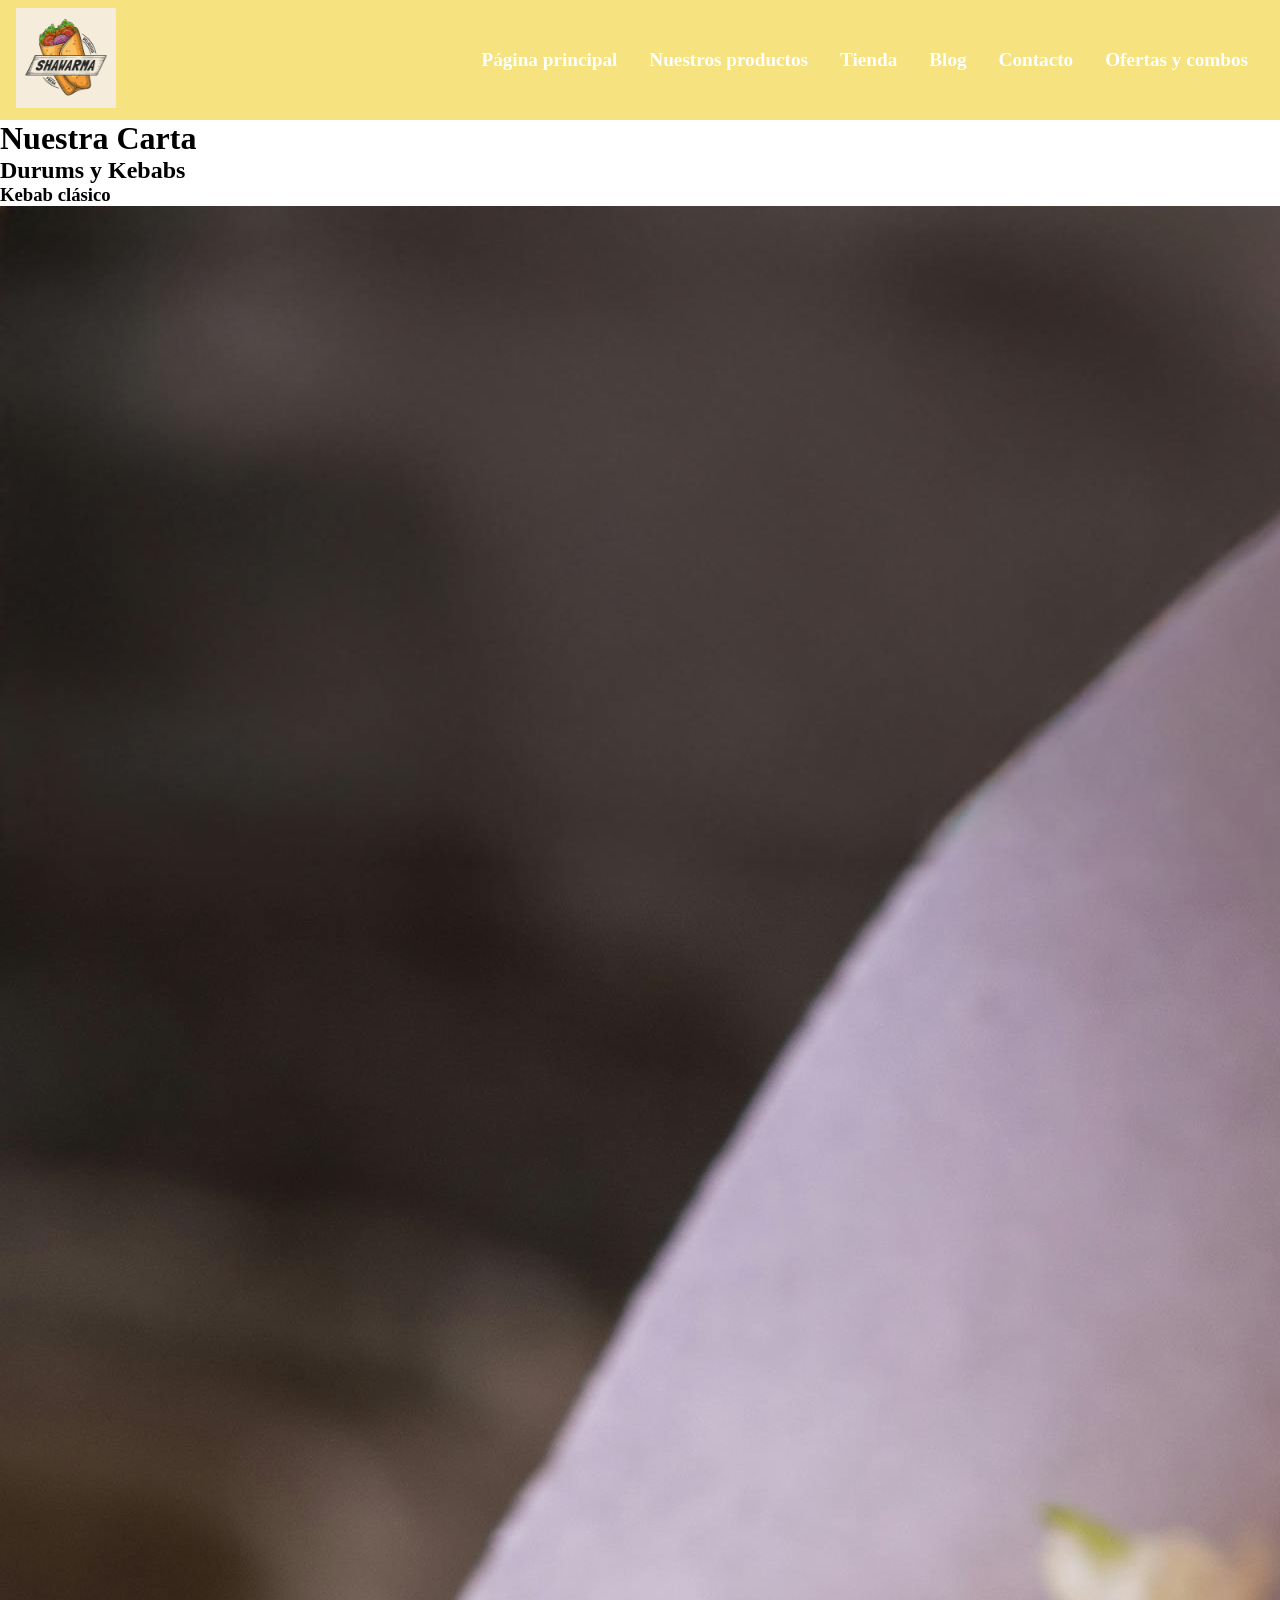
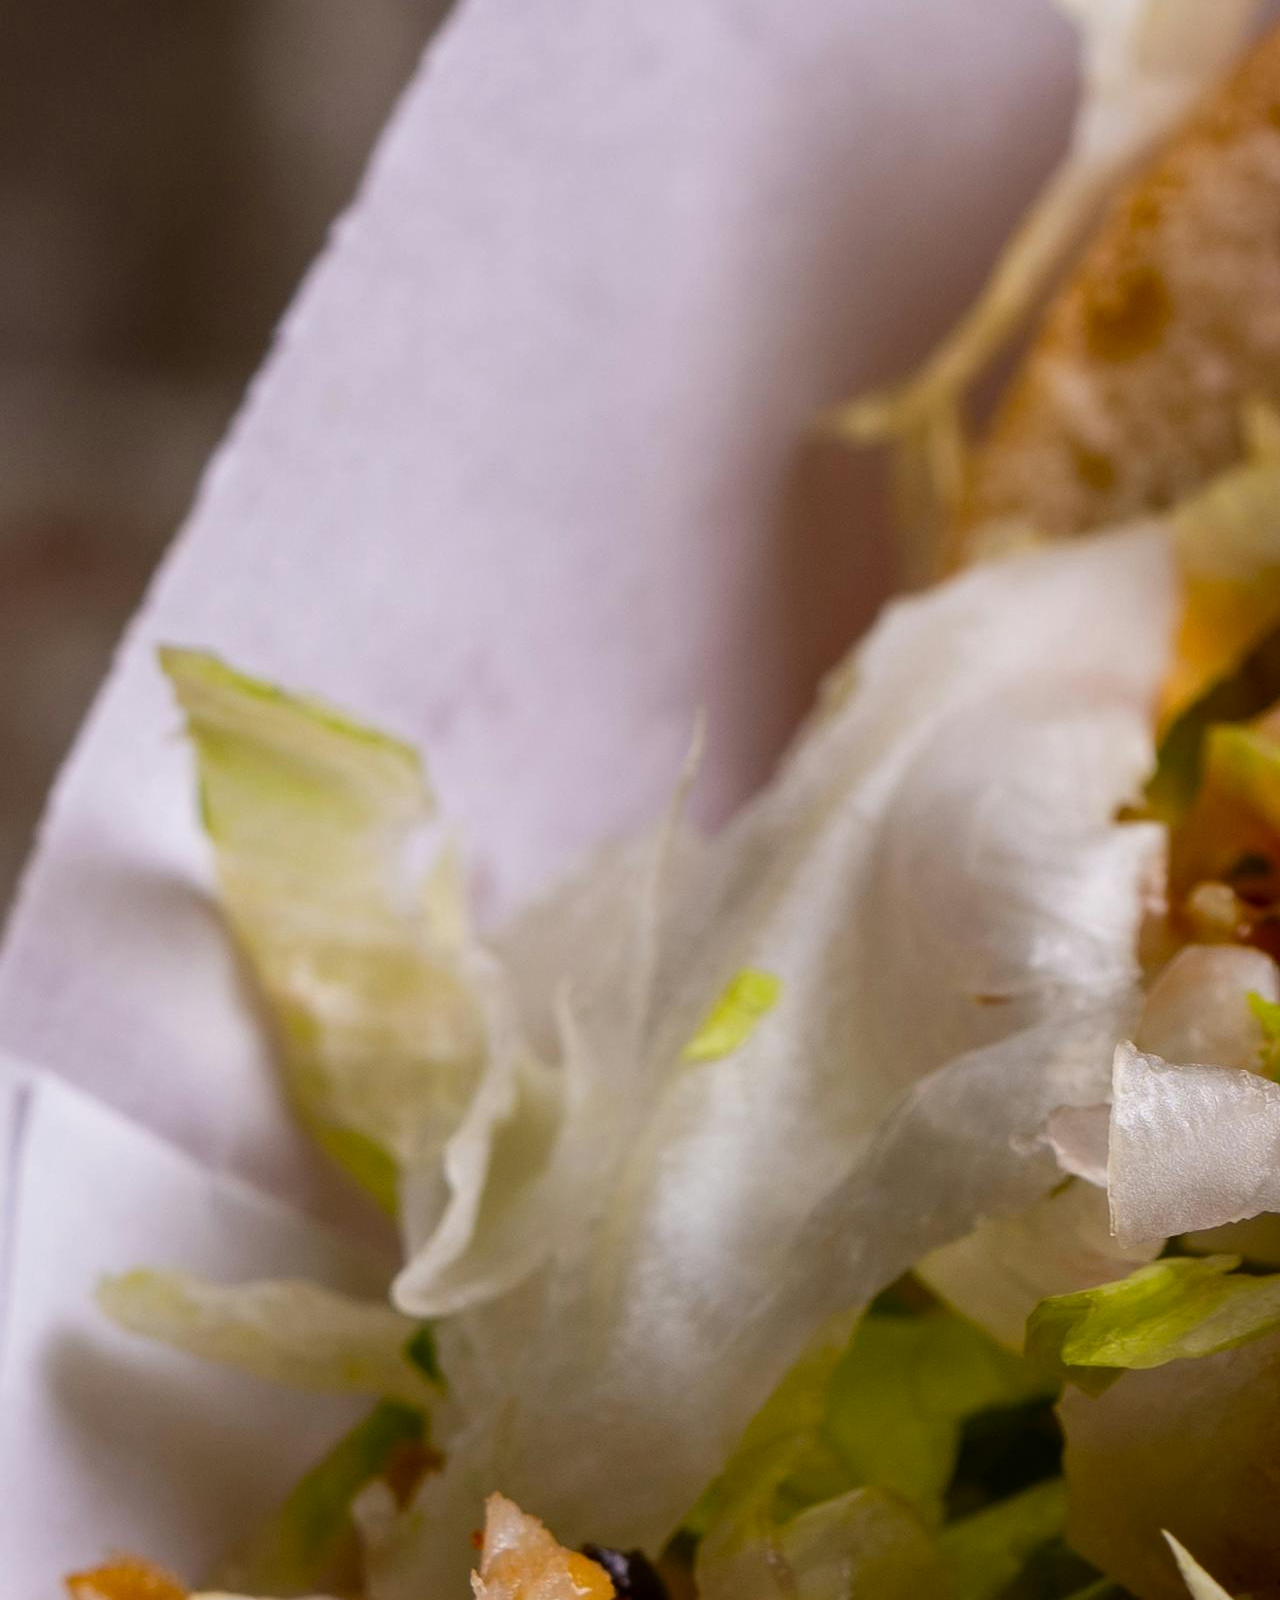
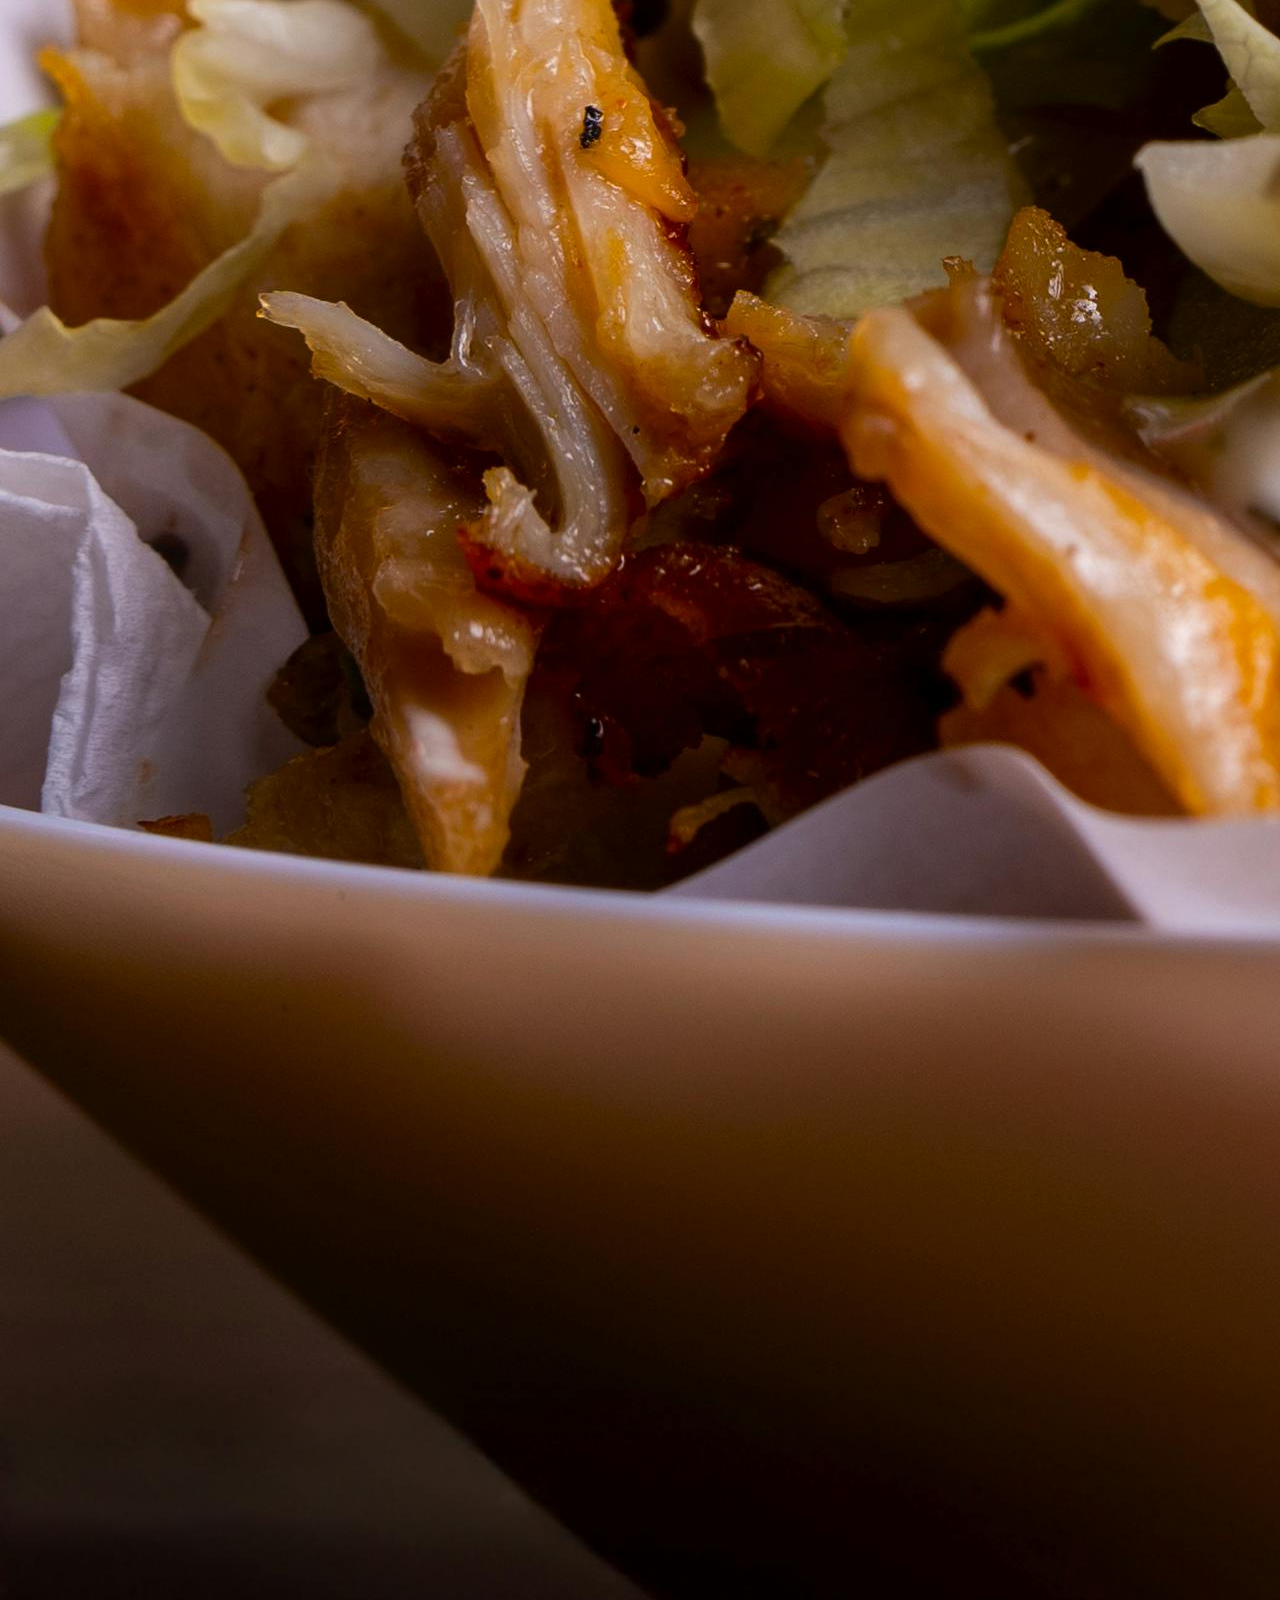
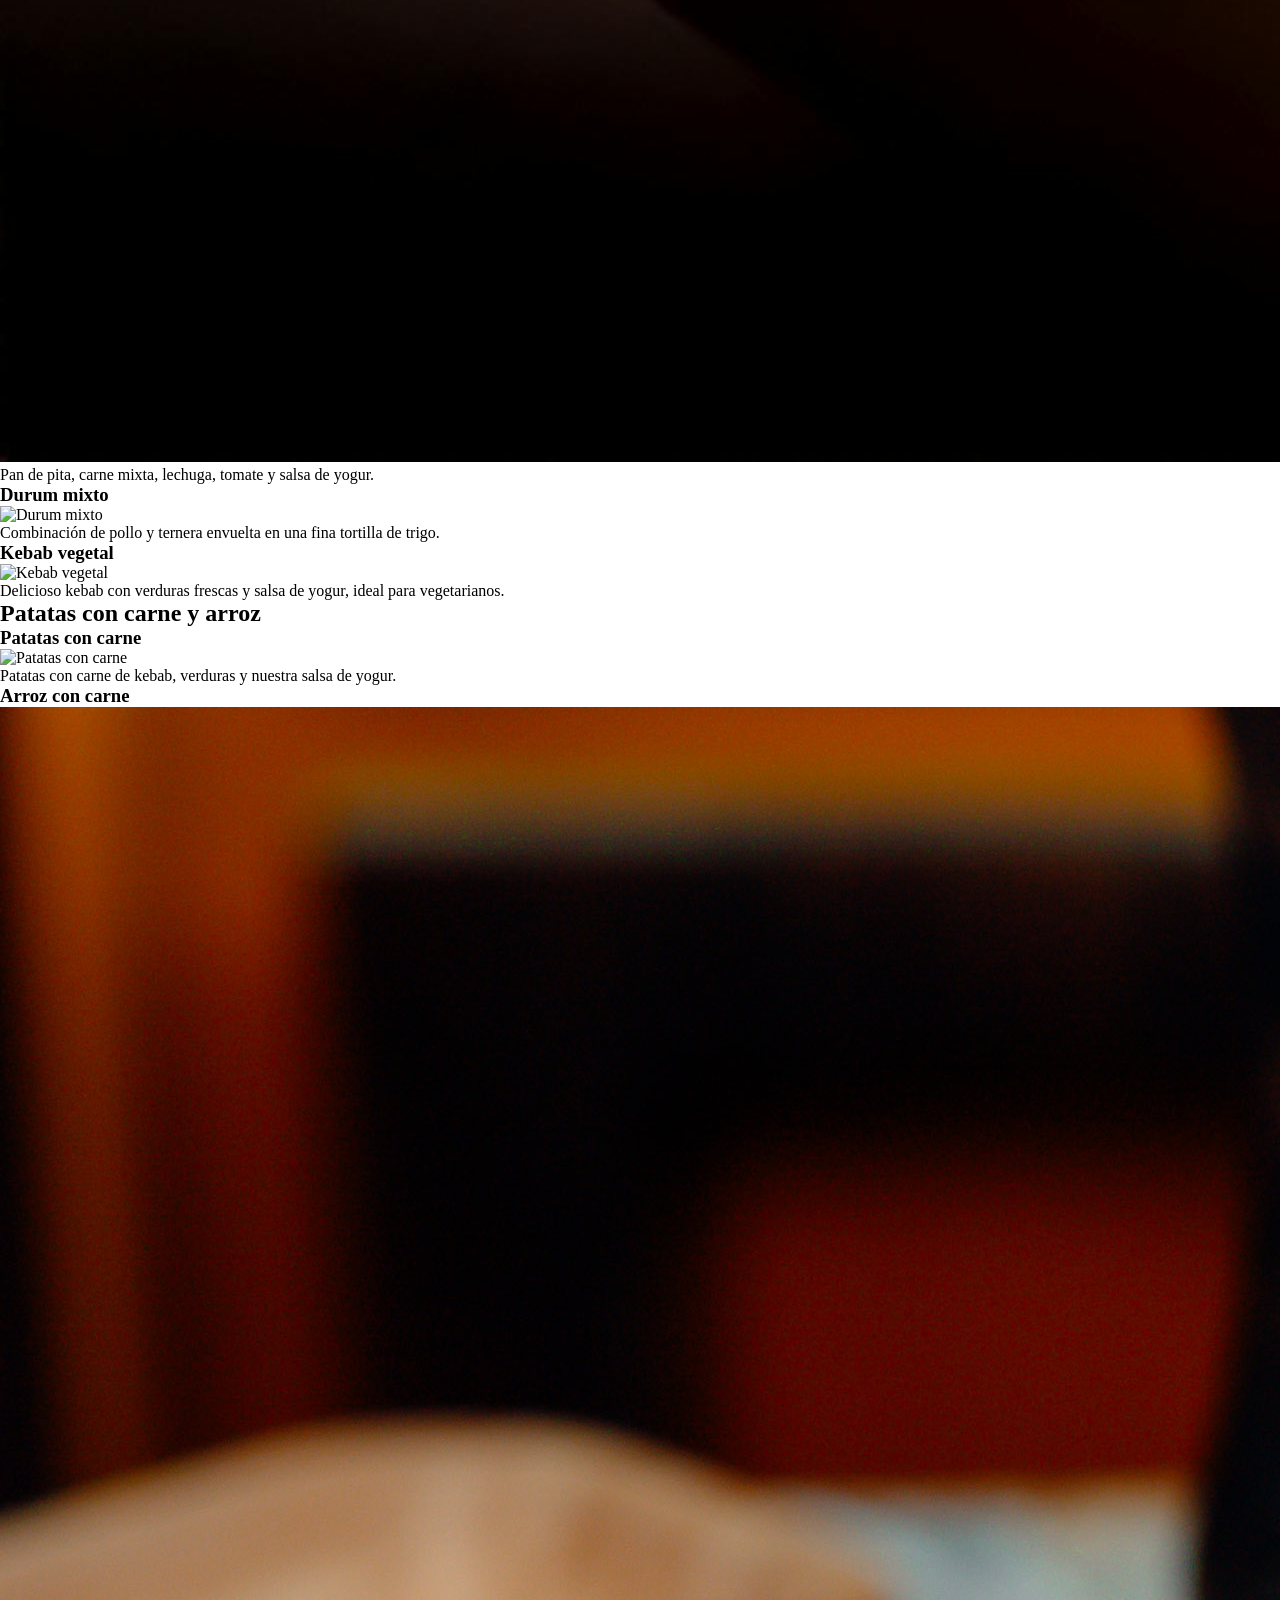
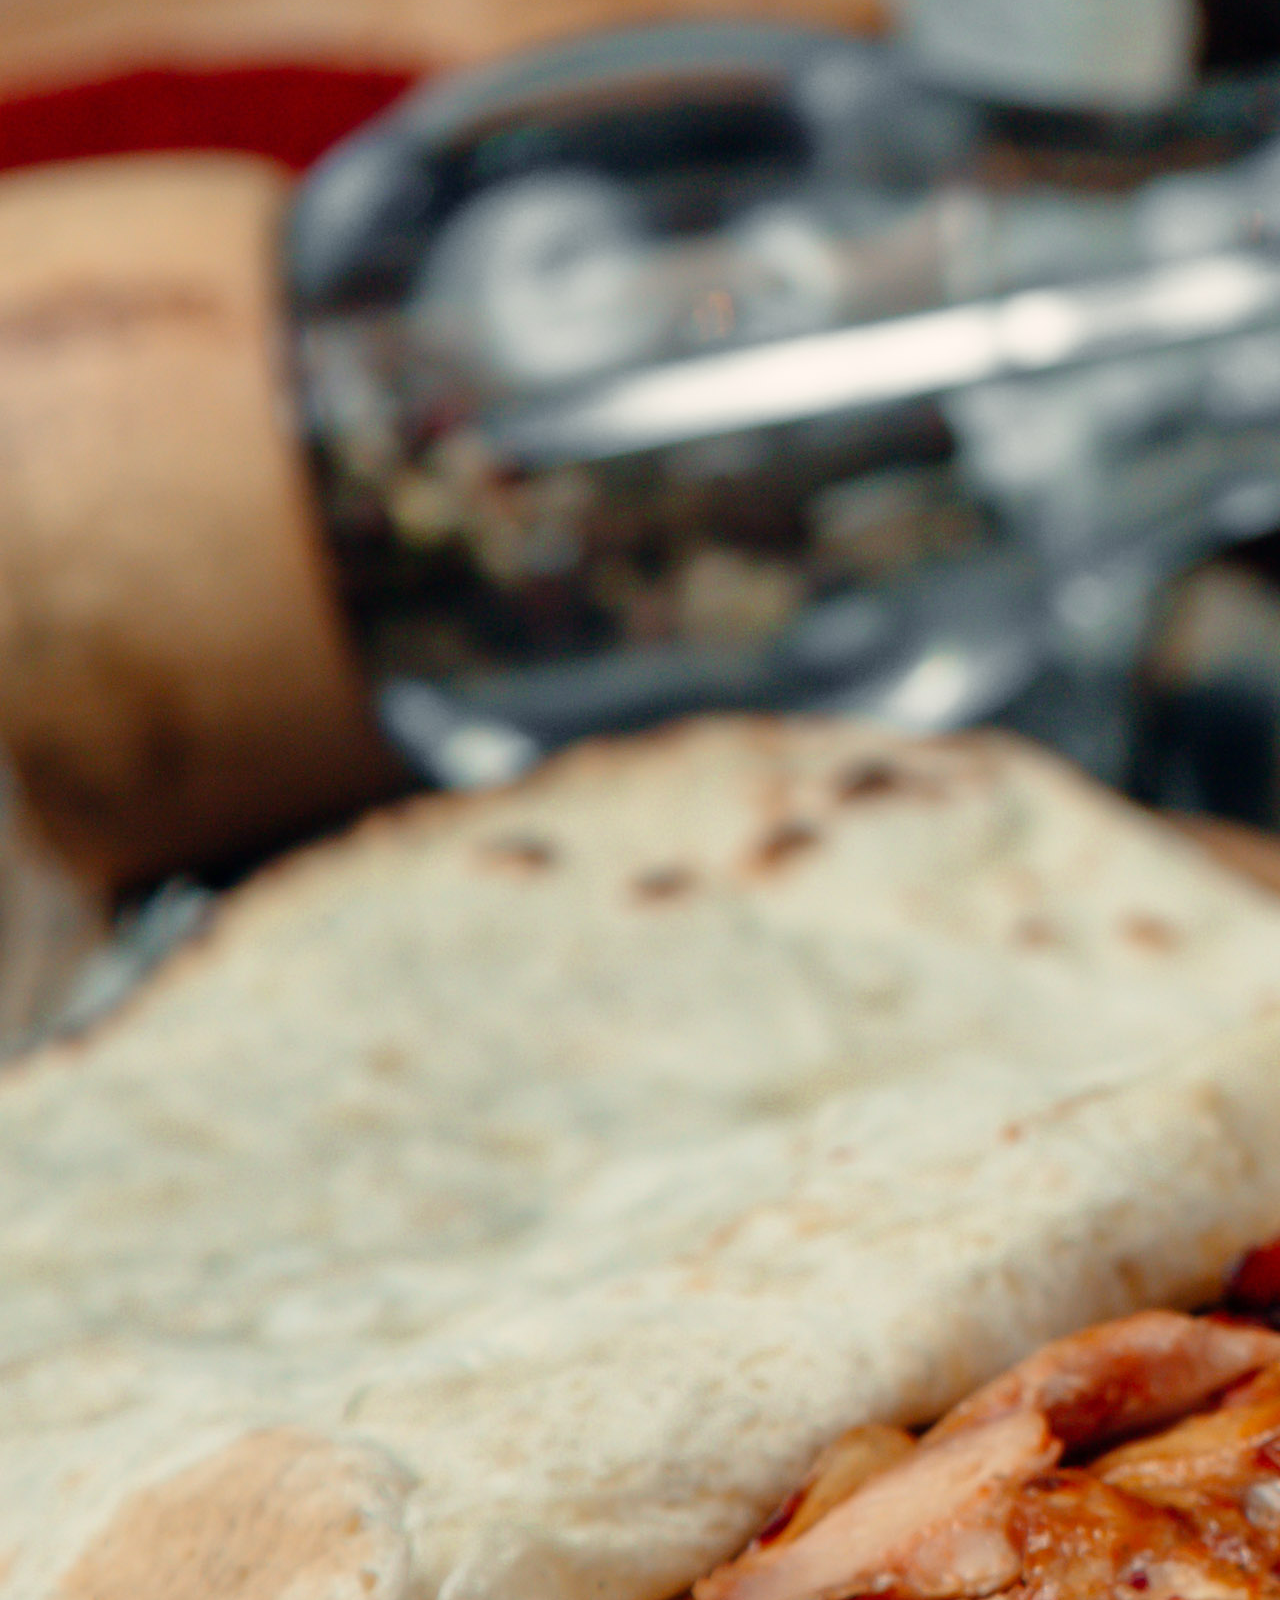
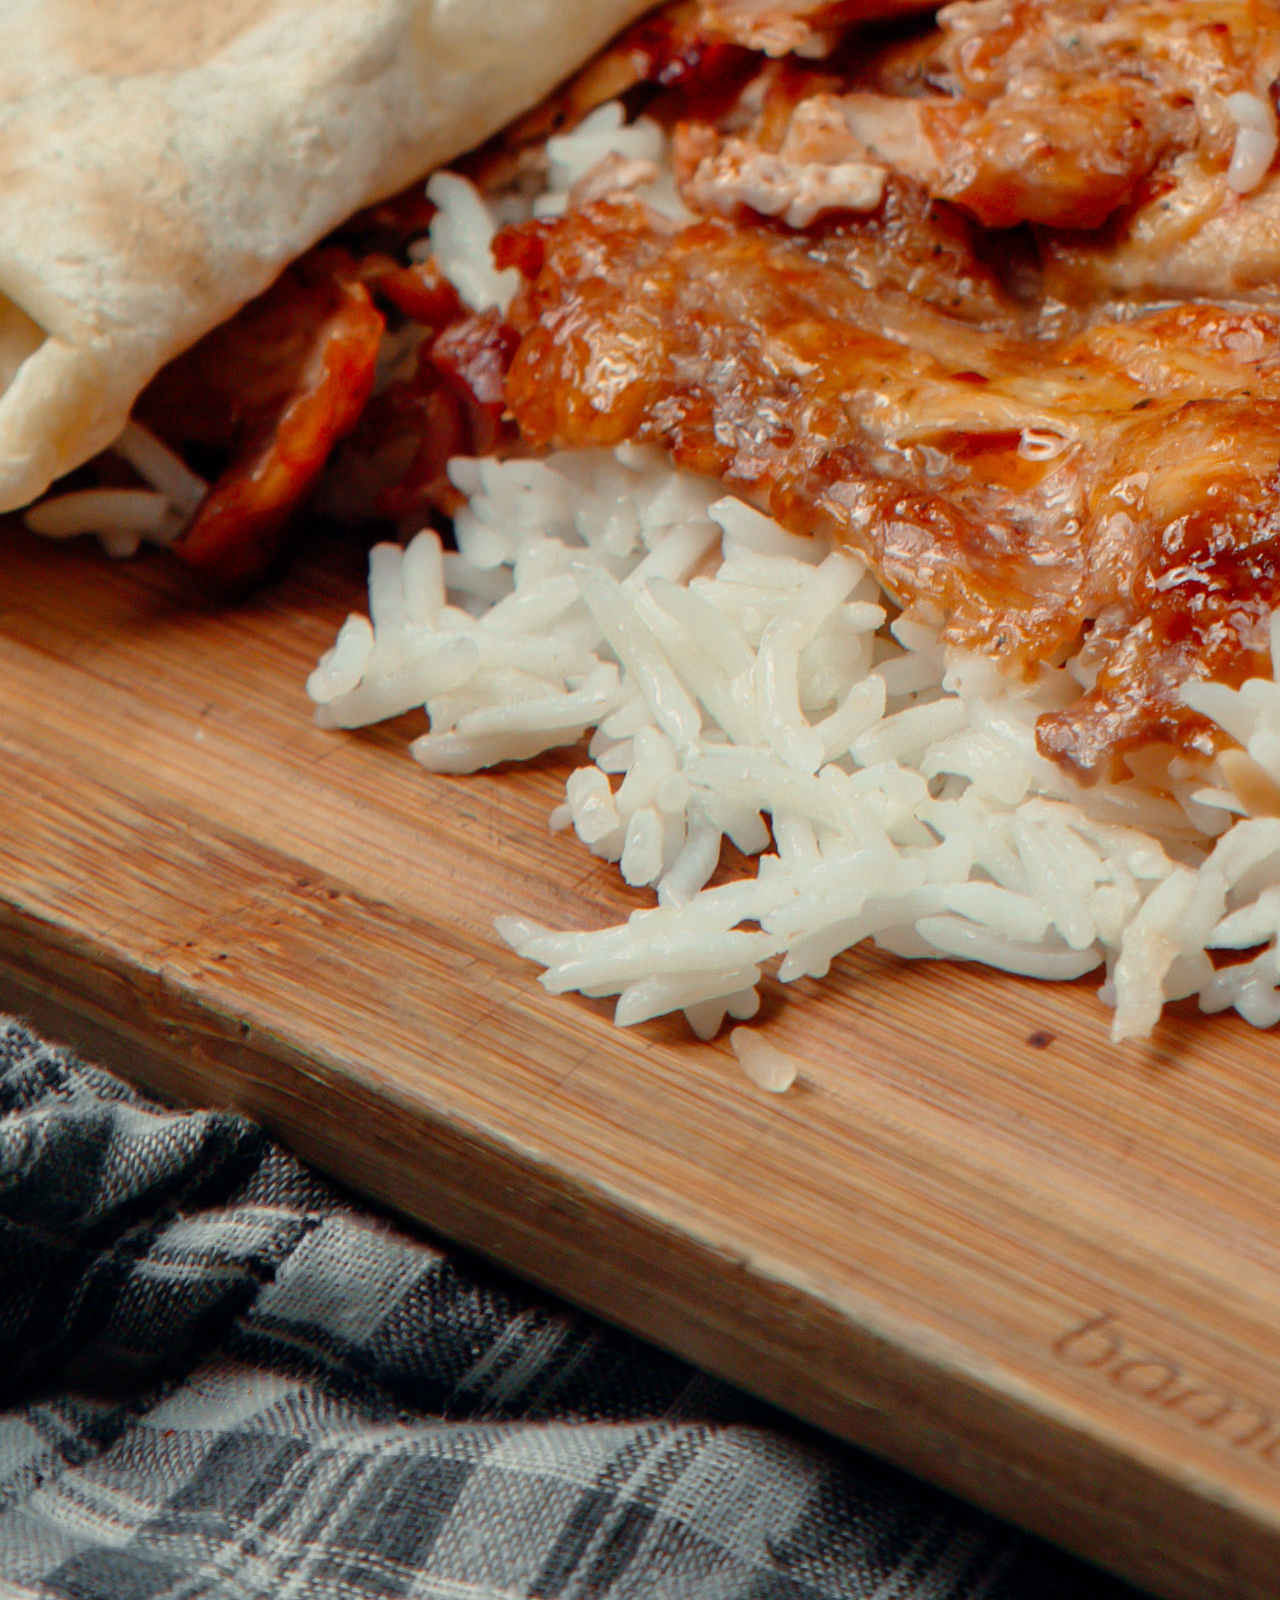
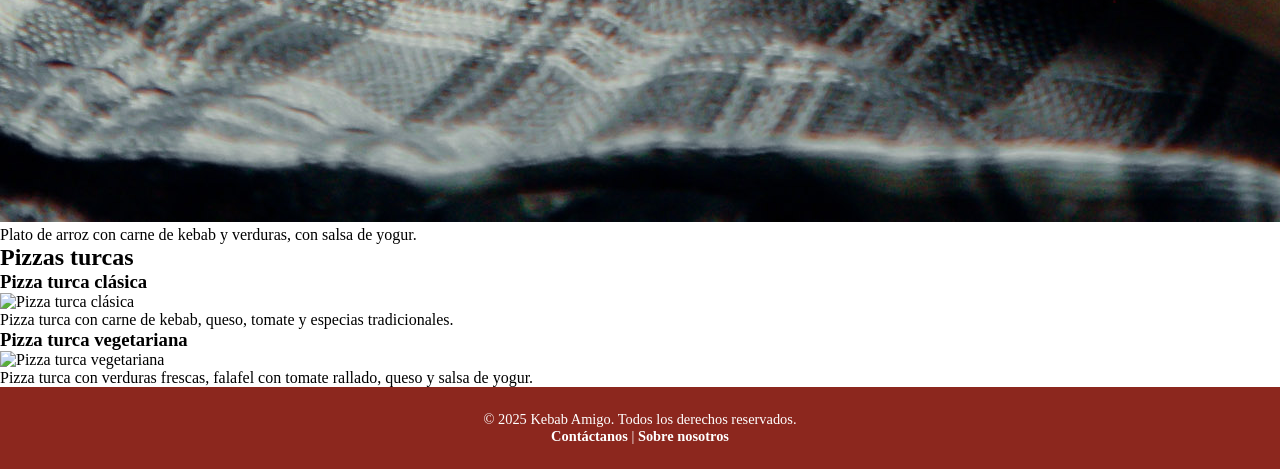
==== carta-menu.html @ 1a7f5af0 "Cambios en 'tienda' y en 'carta-menu'h1 unico en cada página y tienda en minúsculas" ====
<!DOCTYPE html>
<html lang="es">
<head>
    <meta charset="UTF-8">
    <meta name="viewport" content="width=device-width, initial-scale=1.0">
    <title>Carta - Kebab Amigo</title>
    <link rel="stylesheet" href="assets/css/style.css">
    <meta name="description" content="Explora la carta de Kebab Amigo: kebabs, durum, patatas con carne, arroz y pizzas turcas.">
</head>
<body>

    <header class="cabecera">
        <a class="cabecera__logo" href="index.html">
            <img src="assets/img/kebab-logo-prueba.jpg" alt="Logo del restaurante Kebab" width="100"> 
        </a>

        <nav class="navegador">
            <ul class="menu">
                <li><a class="menu__opcion" href="index.html">Página principal</a></li>
                <li><a class="menu__opcion" href="carta-menu.html">Nuestros productos</a></li>
                <li><a class="menu__opcion" href="tienda.html">Tienda</a></li>
                <li><a class="menu__opcion" href="noticias.html">Blog</a></li>
                <li><a class="menu__opcion" href="formulario.html">Contacto</a></li>
                <li><a class="menu__opcion" href="ofertas.html">Ofertas y combos</a></li>
            </ul>
        </nav>
    </header>

    <main>
        <h1>Nuestra Carta</h1>

        <section>
            <h2>Durums y Kebabs</h2>
            <article>
                <h3>Kebab clásico</h3>
                <img src="assets/img/pita-pollo.jpg" alt="Kebab clásico">
                <p>Pan de pita, carne mixta, lechuga, tomate y salsa de yogur.</p>
            </article>

            <article>
                <h3>Durum mixto</h3>
                <img src="assets/img/durum-pollo.jpg" alt="Durum mixto">
                <p>Combinación de pollo y ternera envuelta en una fina tortilla de trigo.</p>
            </article>

            <article>
                <h3>Kebab vegetal</h3>
                <img src="assets/img/kebab-vege.jpg" alt="Kebab vegetal">
                <p>Delicioso kebab con verduras frescas y salsa de yogur, ideal para vegetarianos.</p>
            </article>
        </section>

        <section>
            <h2>Patatas con carne y arroz</h2>
            <article>
                <h3>Patatas con carne</h3>
                <img src="assets/img/kebab-patatas.jpg" alt="Patatas con carne">
                <p>Patatas con carne de kebab, verduras y nuestra salsa de yogur.</p>
            </article>

            <article>
                <h3>Arroz con carne</h3>
                <img src="assets/img/arroz-carne.jpg" alt="Arroz con carne">
                <p>Plato de arroz con carne de kebab y verduras, con salsa de yogur.</p>
            </article>
        </section>

        <section>
            <h2>Pizzas turcas</h2>
            <article>
                <h3>Pizza turca clásica</h3>
                <img src="assets/img/pizza-kebab.jpg" alt="Pizza turca clásica">
                <p>Pizza turca con carne de kebab, queso, tomate y especias tradicionales.</p>
            </article>
            
            <article>
                <h3>Pizza turca vegetariana</h3>
                <img src="assets/img/pizza-vege.jpg" alt="Pizza turca vegetariana">
                <p>Pizza turca con verduras frescas, falafel con tomate rallado, queso y salsa de yogur.</p>
            </article>
        </section>
    </main>

    <footer class="pie">
        <p class="pie__texto">&copy; 2025 Kebab Amigo. Todos los derechos reservados.</p>
        <p class="pie__enlaces">
            <a class="pie__link" href="formulario.html">Contáctanos</a> |
            <a class="pie__link" href="noticias.html">Sobre nosotros</a>
        </p>
    </footer>

</body>
</html>
---- assets/css/style.css ----
/* =========================
    VARIABLES E IMPORTACIONES
   ========================= */


:root{
    --color-primario: #8C271E;
    --color-secundario: #F6E27F;
    --color-blanco: #FFFFFF;
    --color-oscuro: #222222;
}

/* =========================
            RESET
   ========================= */


*{
    padding: 0;
    margin: 0;
    box-sizing: border-box;
}

a{
    text-decoration: none;
}


/* =========================
            CABECERA
   ========================= */

.cabecera{
    padding: 0.5rem 1rem;
    display: flex;
    justify-content: space-between;
    align-items: center;
    background: var(--color-secundario);
}


.cabecera__logo img {
    width: 100px;
    height: auto;
}


.menu{
    display: flex;
    justify-content: space-between;
    align-items: center;
    list-style: none;
}


.menu__opcion {
    font-size: 1.2rem; 
    font-weight: bold;
    padding: 0.5rem 1rem;
    color: var(--color-blanco);
}


.menu__opcion:hover {
    color: var(--color-primario);
}


/* =========================
    PIE DE PÁGINA (FOOTER)
   ========================= */

.pie {
    text-align: center;
    padding: 1.5rem 1rem;
    font-size: 0.9rem;
    background-color: var(--color-primario);
    color: var(--color-blanco);
}

.pie__enlaces {
    margin: 0;
}

.pie__link {
    font-weight: bold;
    text-decoration: none;
    color: var(--color-blanco);
}

.pie__link:hover {
    color: var(--color-secundario);
}



/* =========================
    BLOQUE PRINCIPAL (MAIN)
   ========================= */

.inicio {
    background-color: var(--color-primario); 
    text-align: center;
    padding: 3rem 1rem;
    border-radius: 12px; 
    margin: 2rem auto;
    max-width: 900px; /
}

.inicio__titulo {
    font-size: 2.5rem;
    font-family: Georgia, serif;
    margin-bottom: 1rem;
    color: var(--color-blanco);
}

.inicio__descripcion {
    color: var(--color-blanco);
    line-height: 1.6;
    max-width: 700px;
    margin: 0.5rem auto;
    font-size: 1.1rem;
}


.destacados {
    padding: 2rem;
    background-color: var(--color-primario); 
    display: grid;
    grid-template-columns: repeat(3, 1fr);
    gap: 2rem;
    border-radius: 12px;
}


.destacados__titulo {
    grid-column: span 3;
    text-align: center;
    color: var(--color-blanco);  
    margin-bottom: 1rem;
}

.destacado {
    text-align: center;
    background-color: var(--color-blanco);  
    padding: 1rem;
    border-radius: 10px;
}

.destacado__imagen {
    width: 100%;
    height: 200px;
    object-fit: cover;
    border-radius: 8px;
    margin-bottom: 1rem;
}

.destacado__titulo {
    font-size: 1.4rem;
    margin-bottom: 0.5rem;
    color: var(--color-oscuro);
}

.destacado__descripcion {
    color: var(--color-oscuro);
    line-height: 1.4;
}
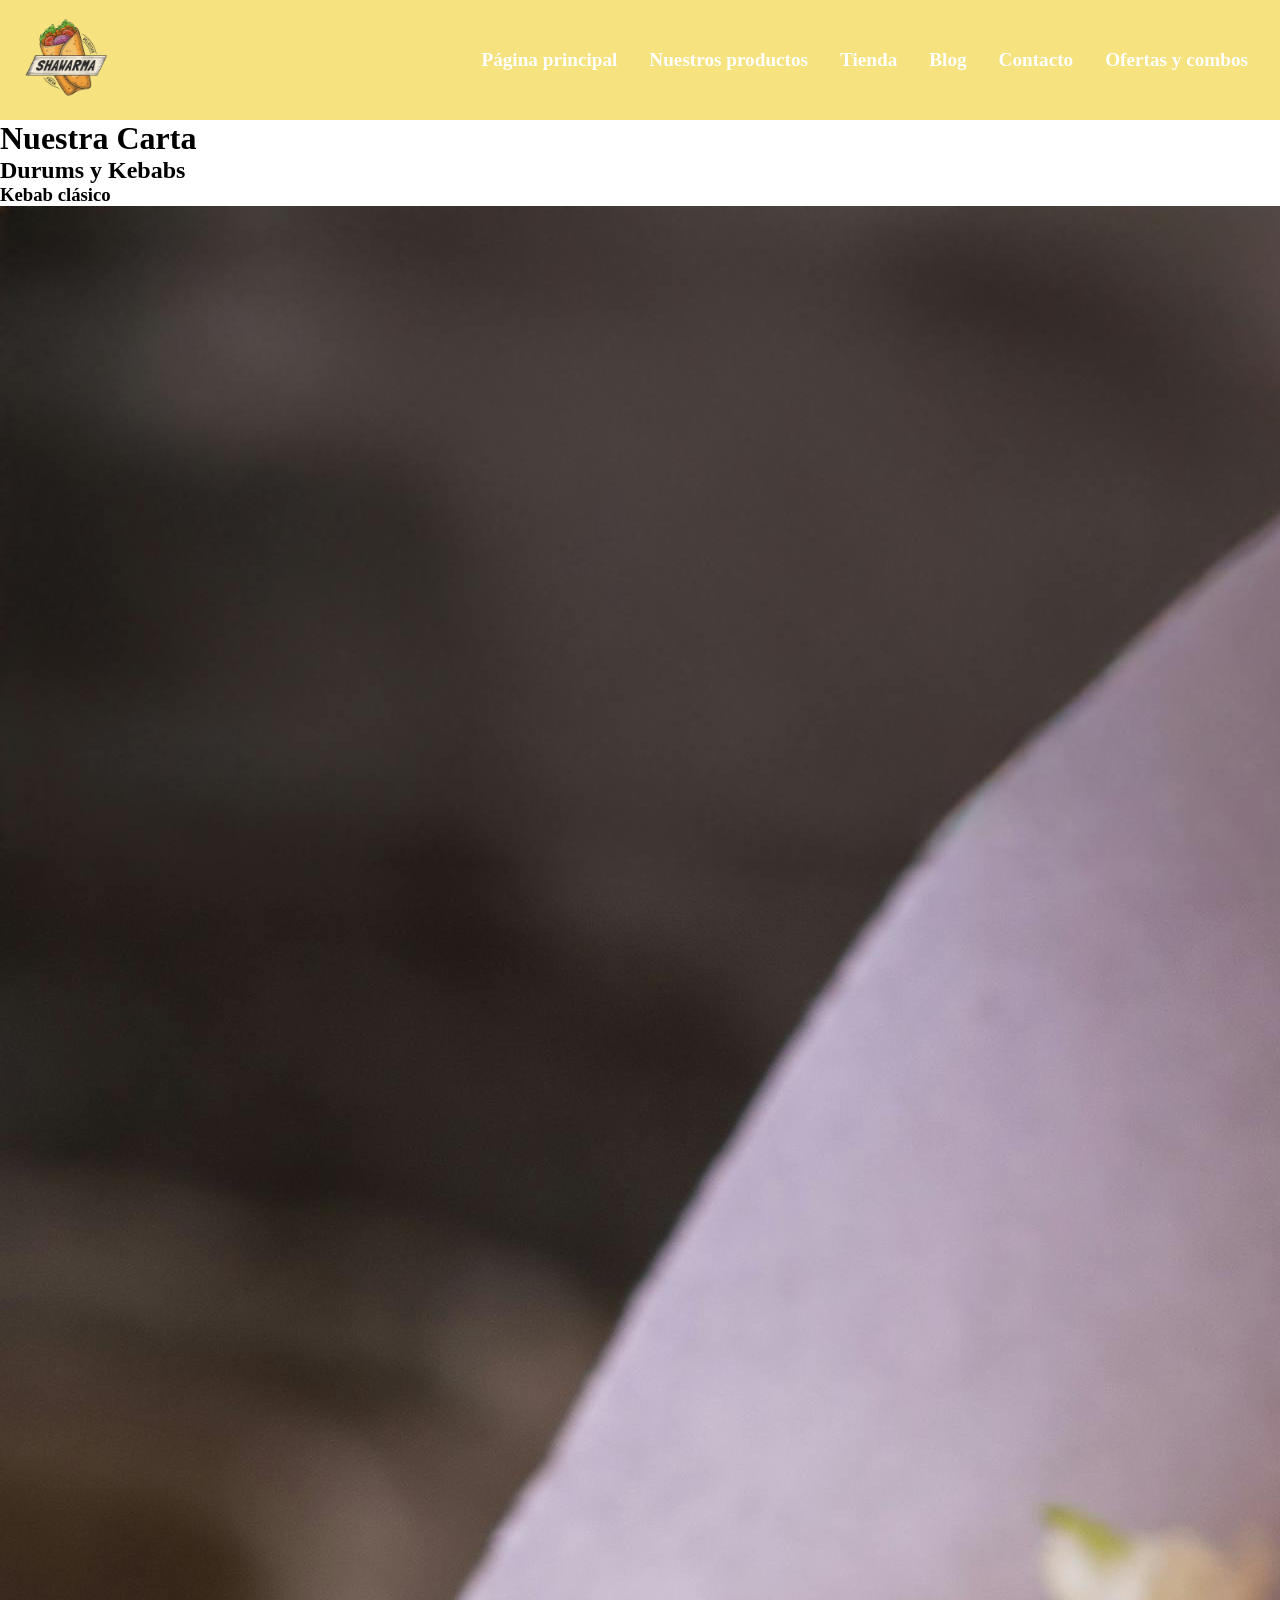
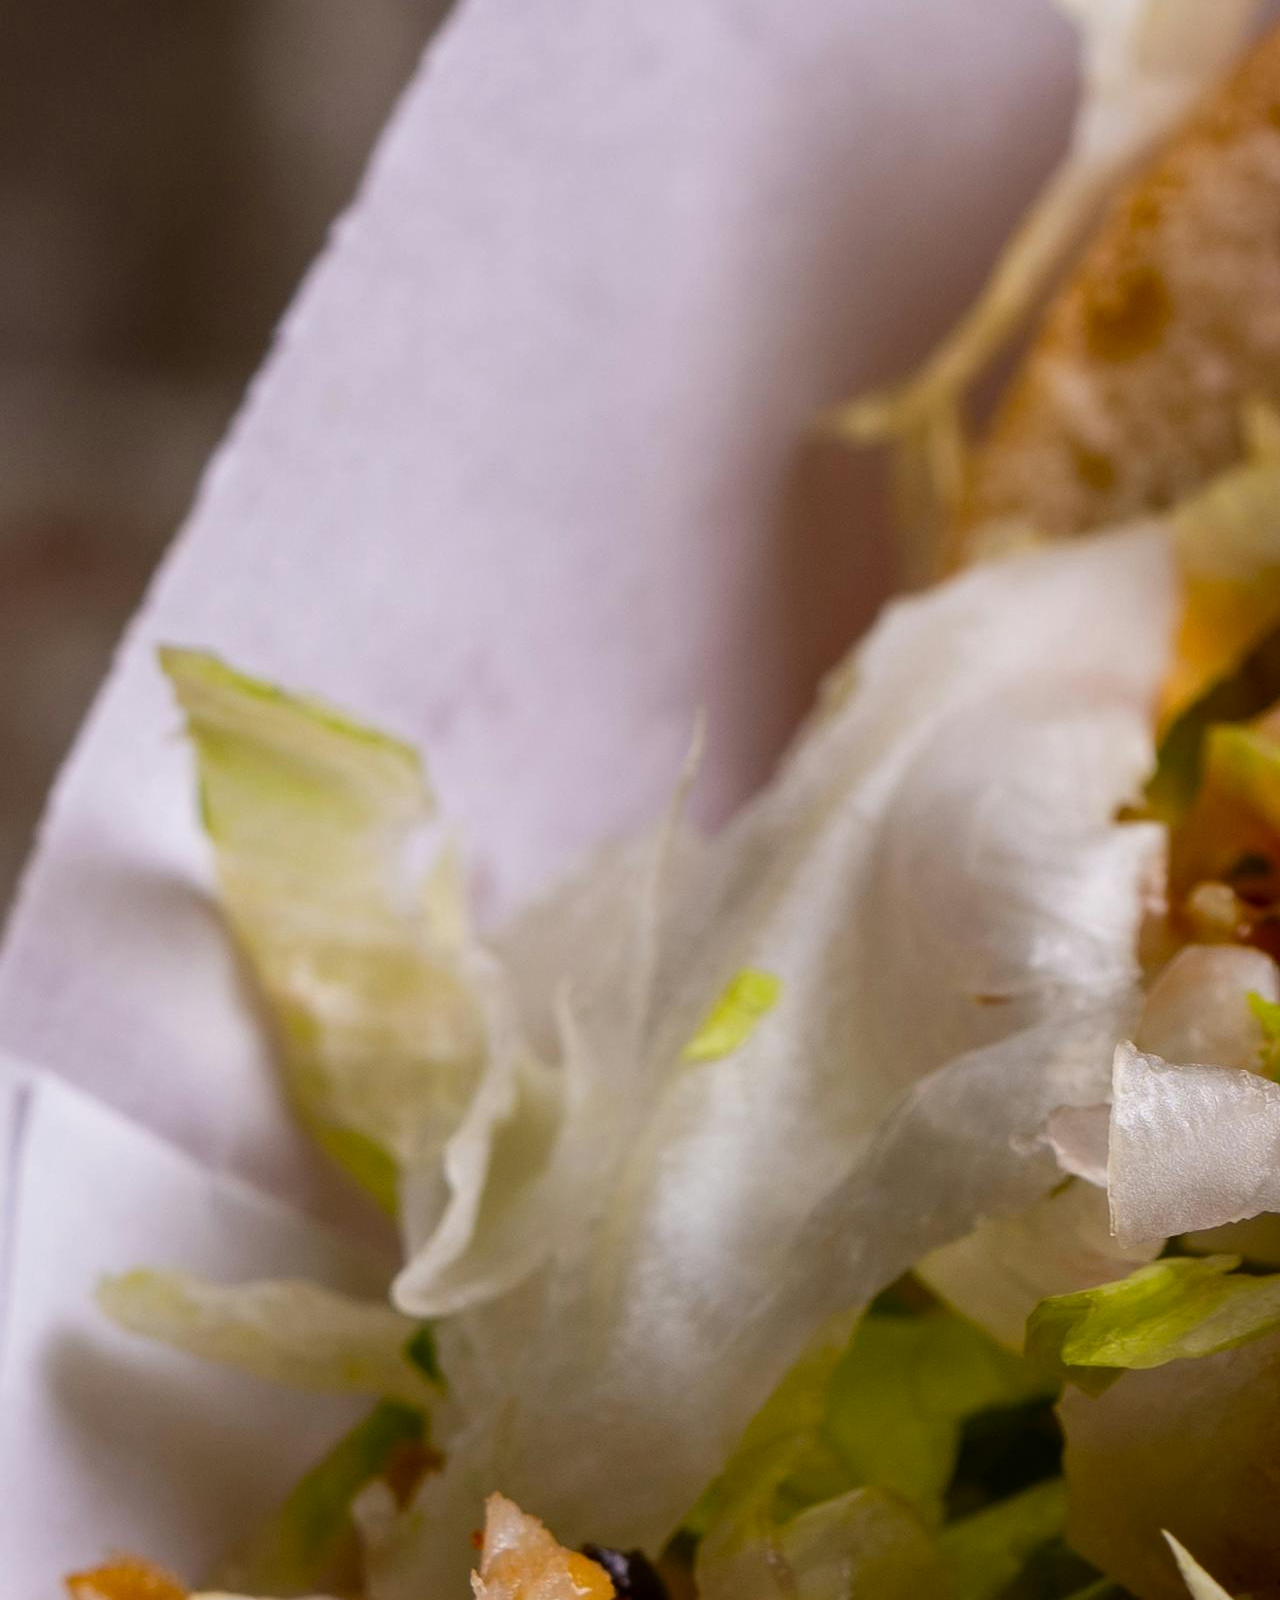
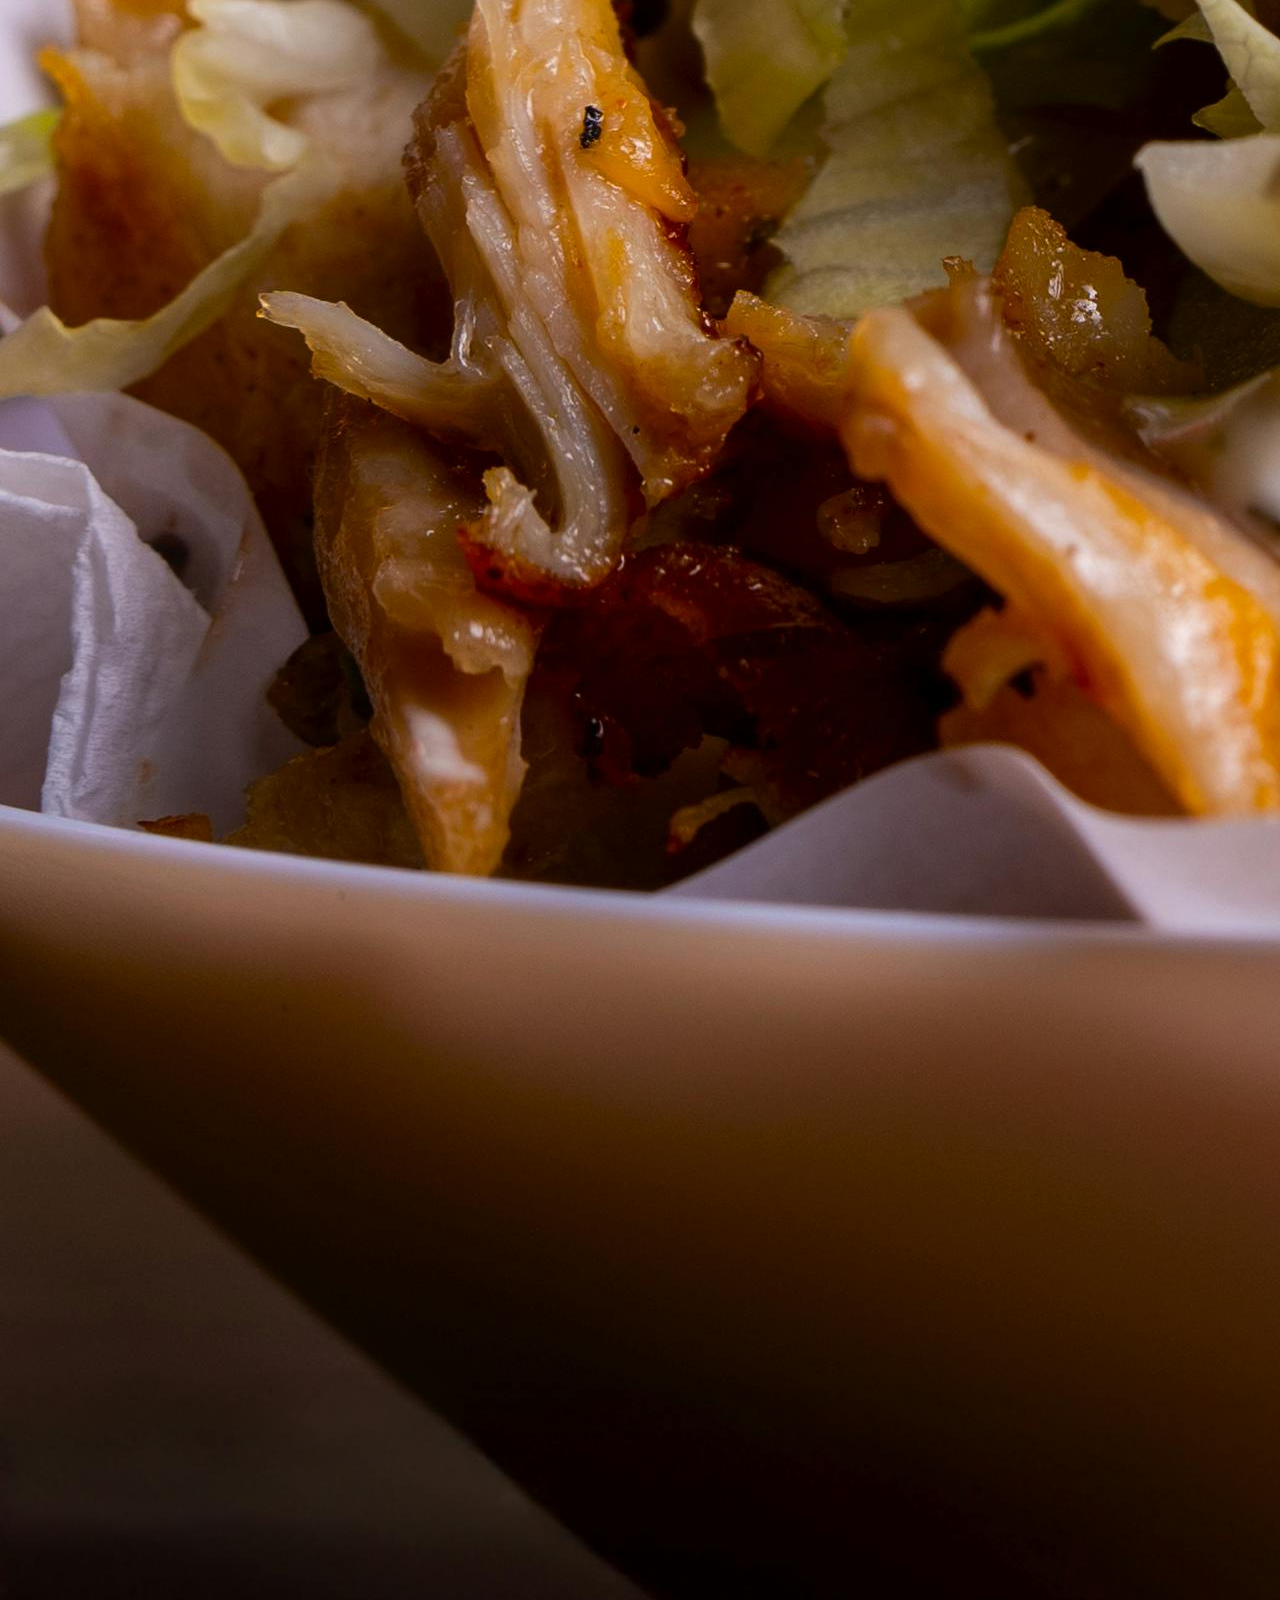
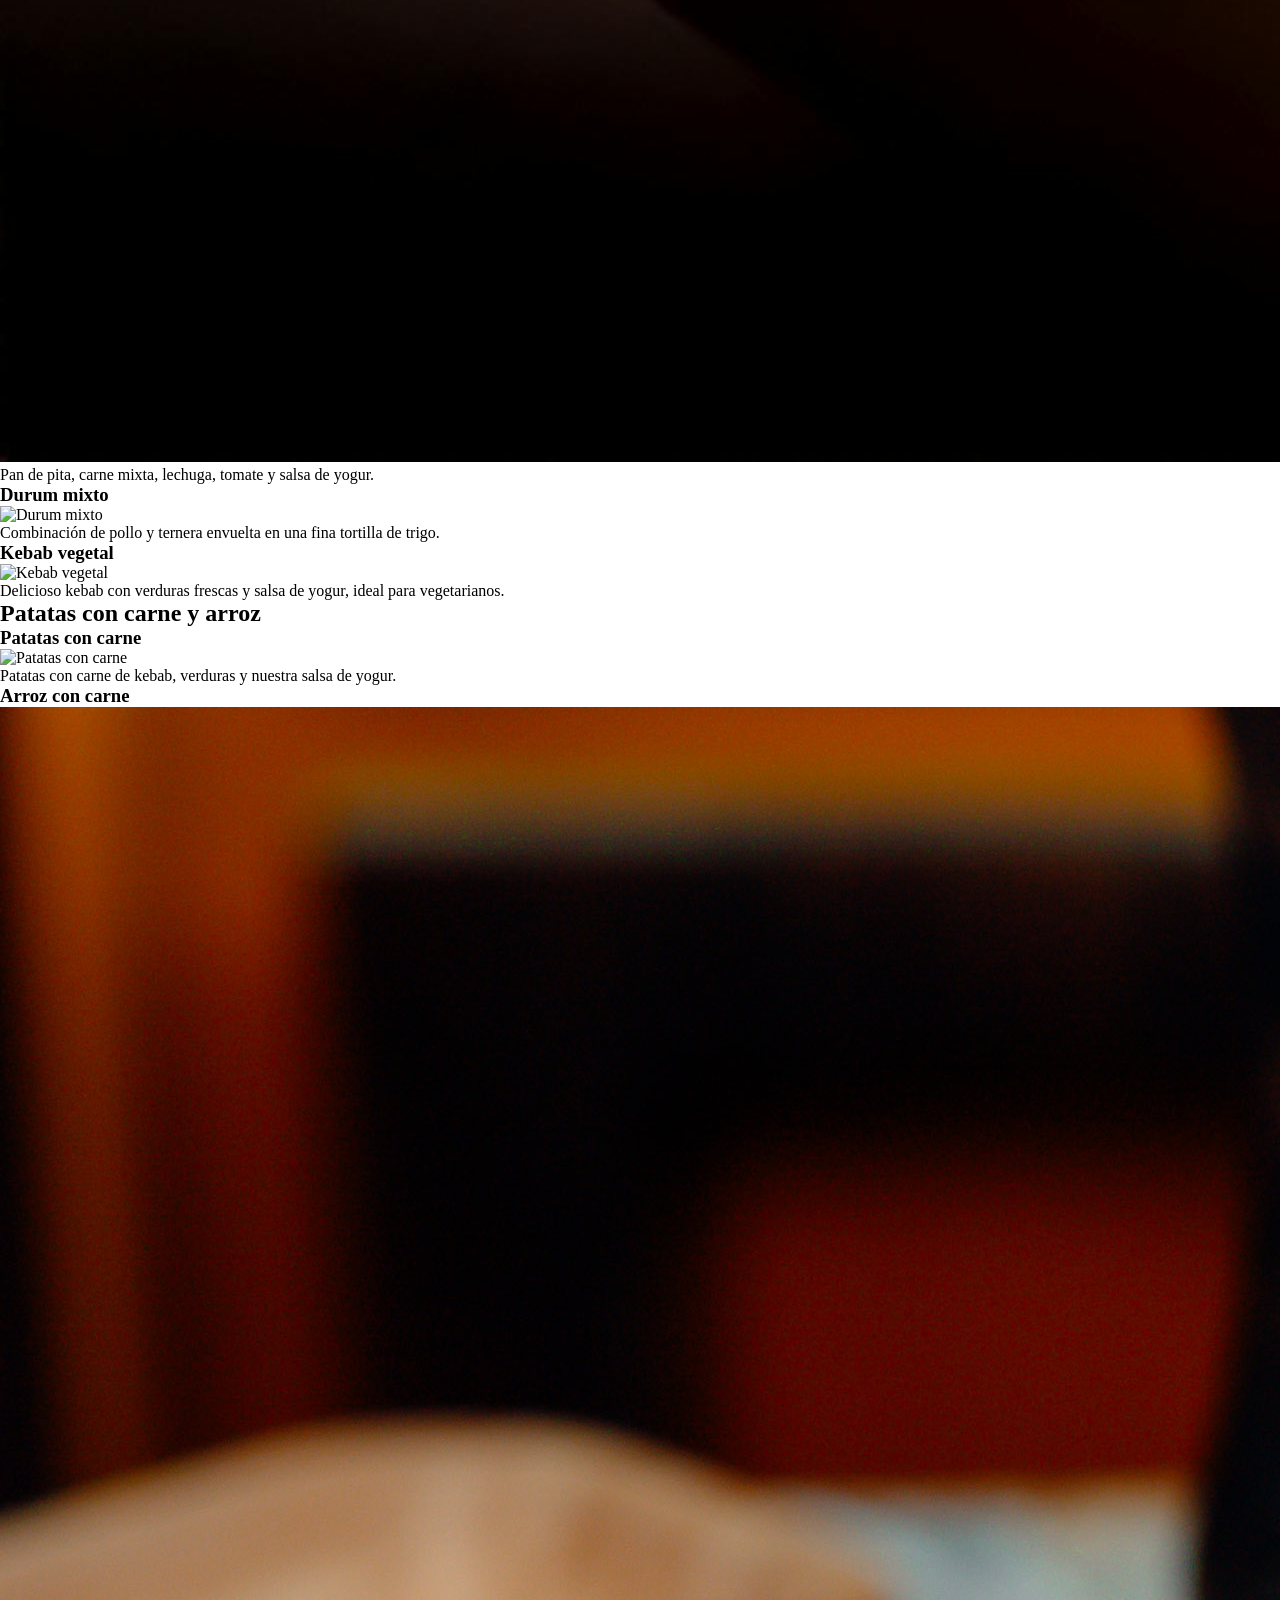
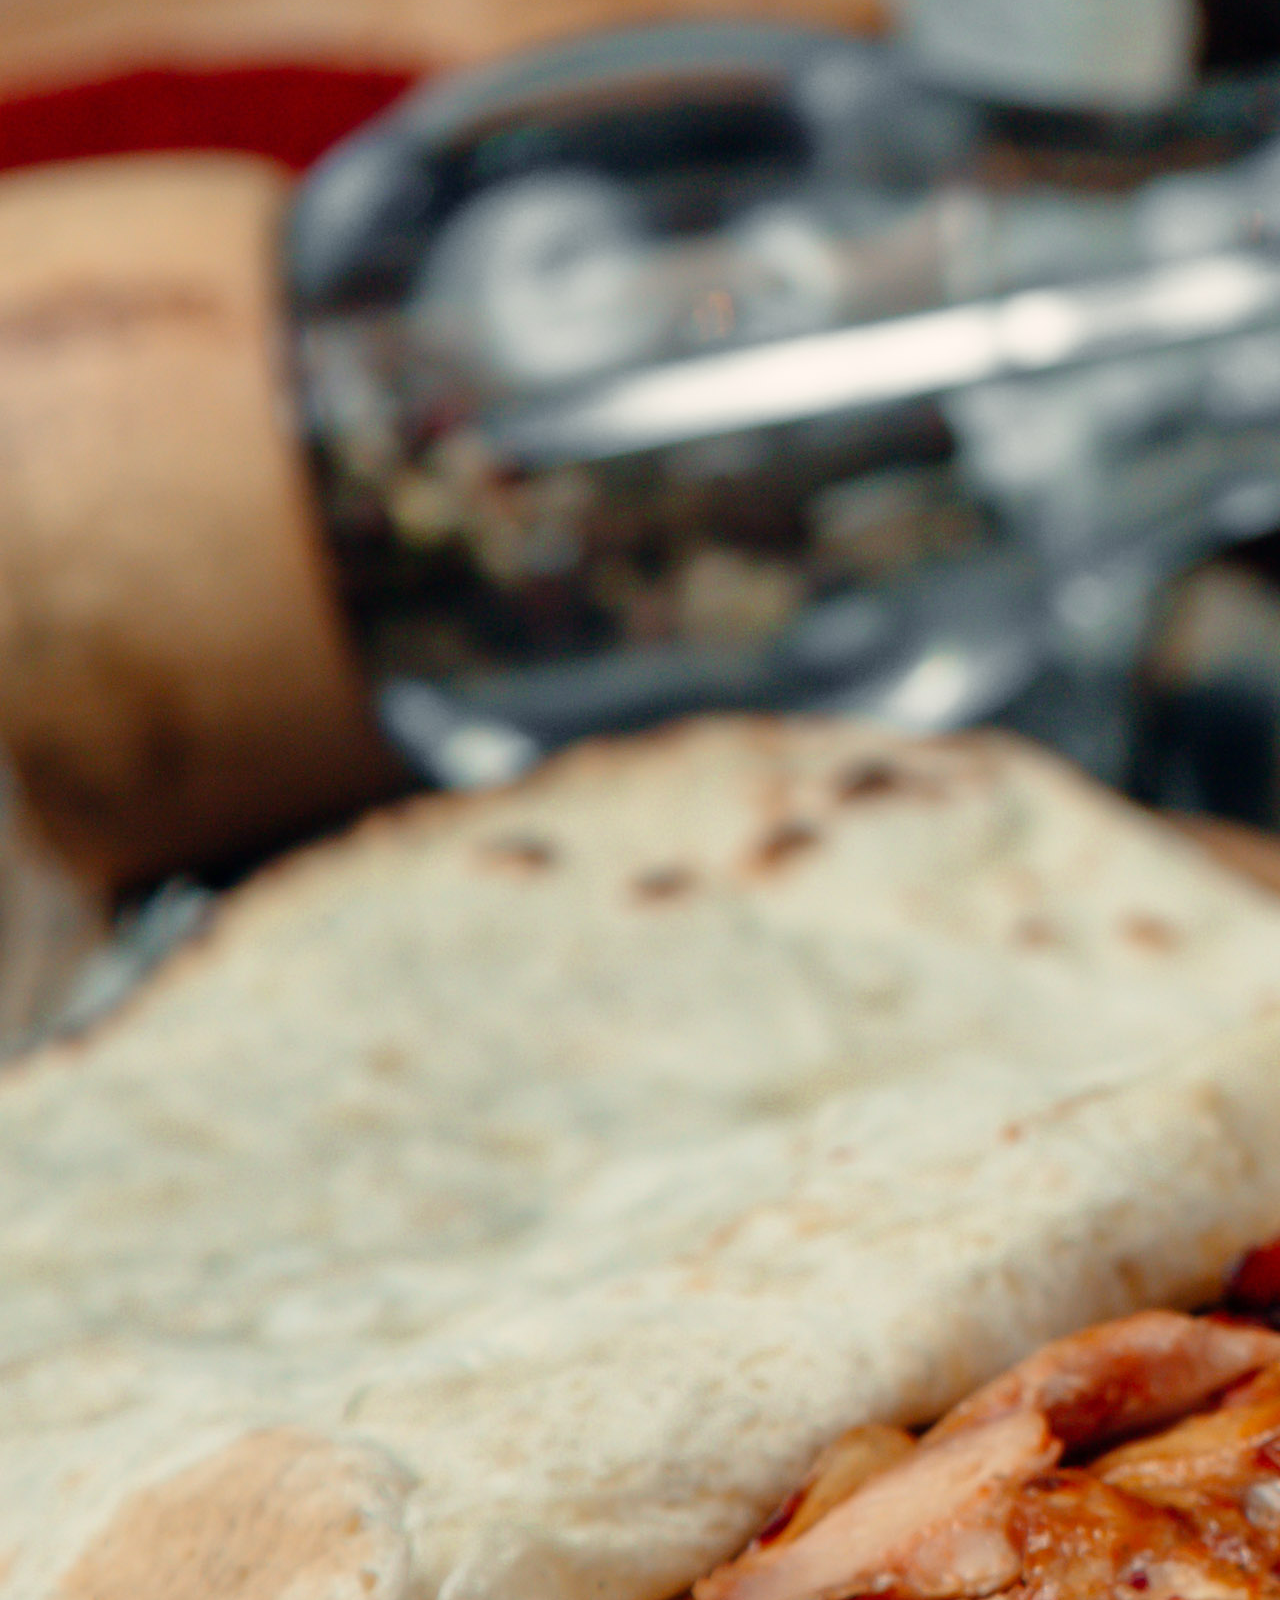
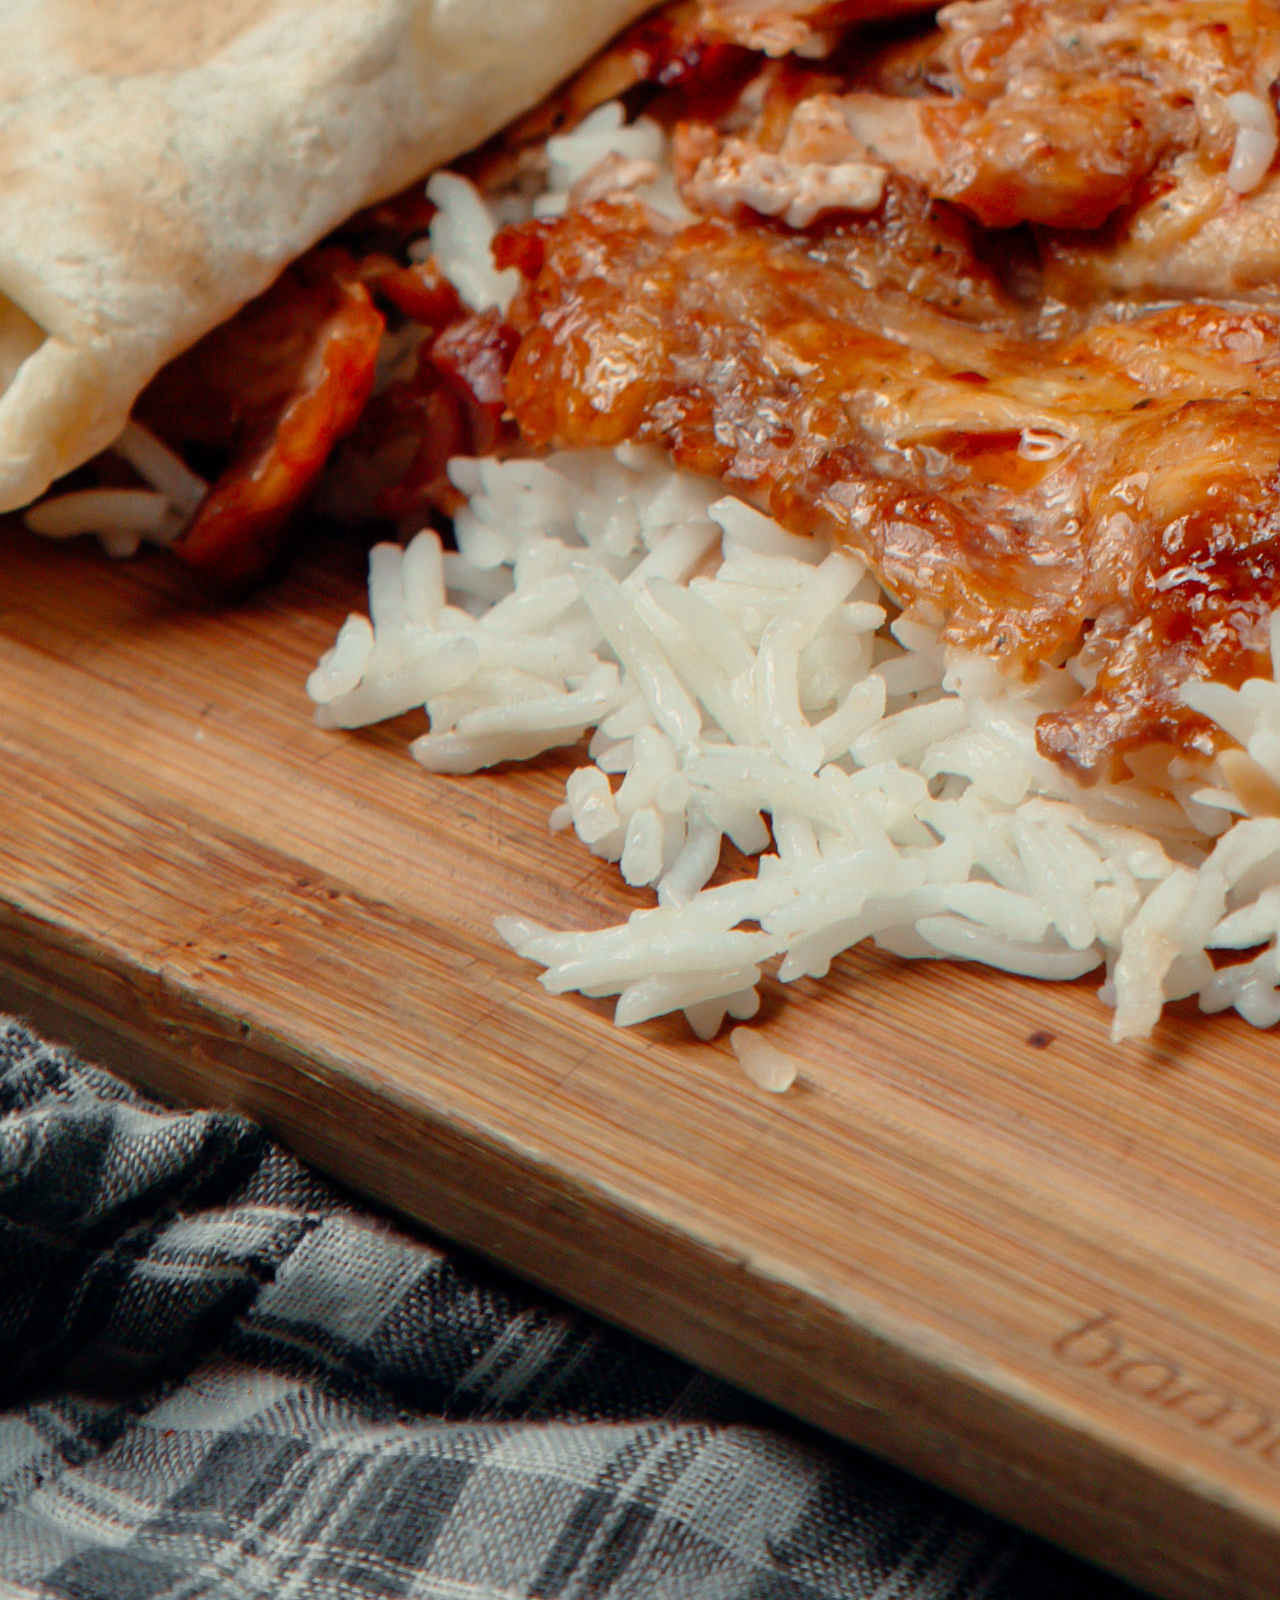
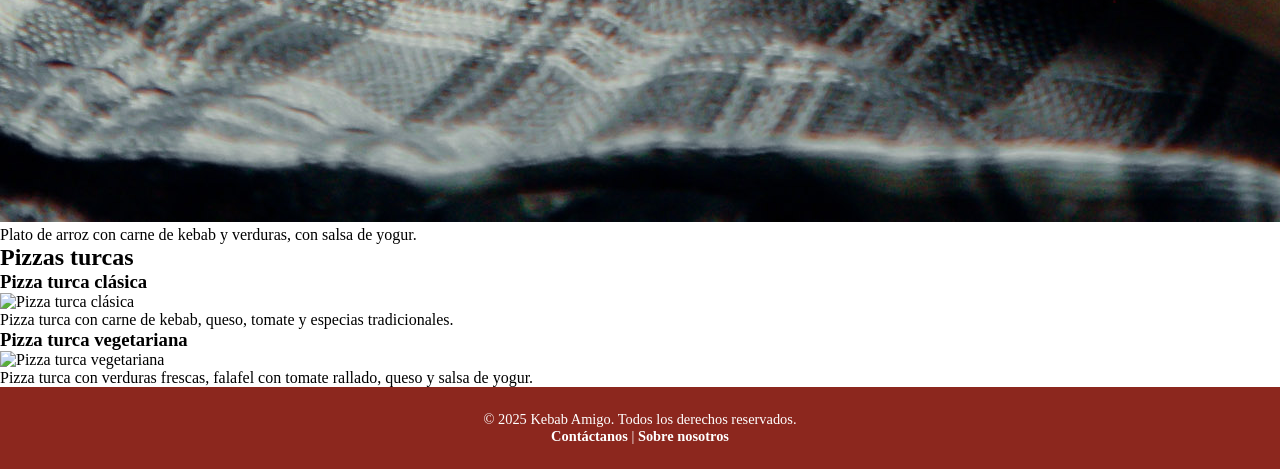
==== commit 2f1da796: "Fondo del logo cambiado" ====
--- a/carta-menu.html
+++ b/carta-menu.html
@@ -11,7 +11,7 @@
 
     <header class="cabecera">
         <a class="cabecera__logo" href="index.html">
-            <img src="assets/img/kebab-logo-prueba.jpg" alt="Logo del restaurante Kebab" width="100"> 
+            <img src="assets/img/kebab-logo.png" alt="Logo del restaurante Kebab" width="100"> 
         </a>
 
         <nav class="navegador">
--- a/assets/css/style.css
+++ b/assets/css/style.css
@@ -105,7 +105,7 @@
     padding: 3rem 1rem;
     border-radius: 12px; 
     margin: 2rem auto;
-    max-width: 900px; /
+    max-width: 900px; 
 }
 
 .inicio__titulo {
@@ -166,3 +166,7 @@
     color: var(--color-oscuro);
     line-height: 1.4;
 }
+
+
+
+
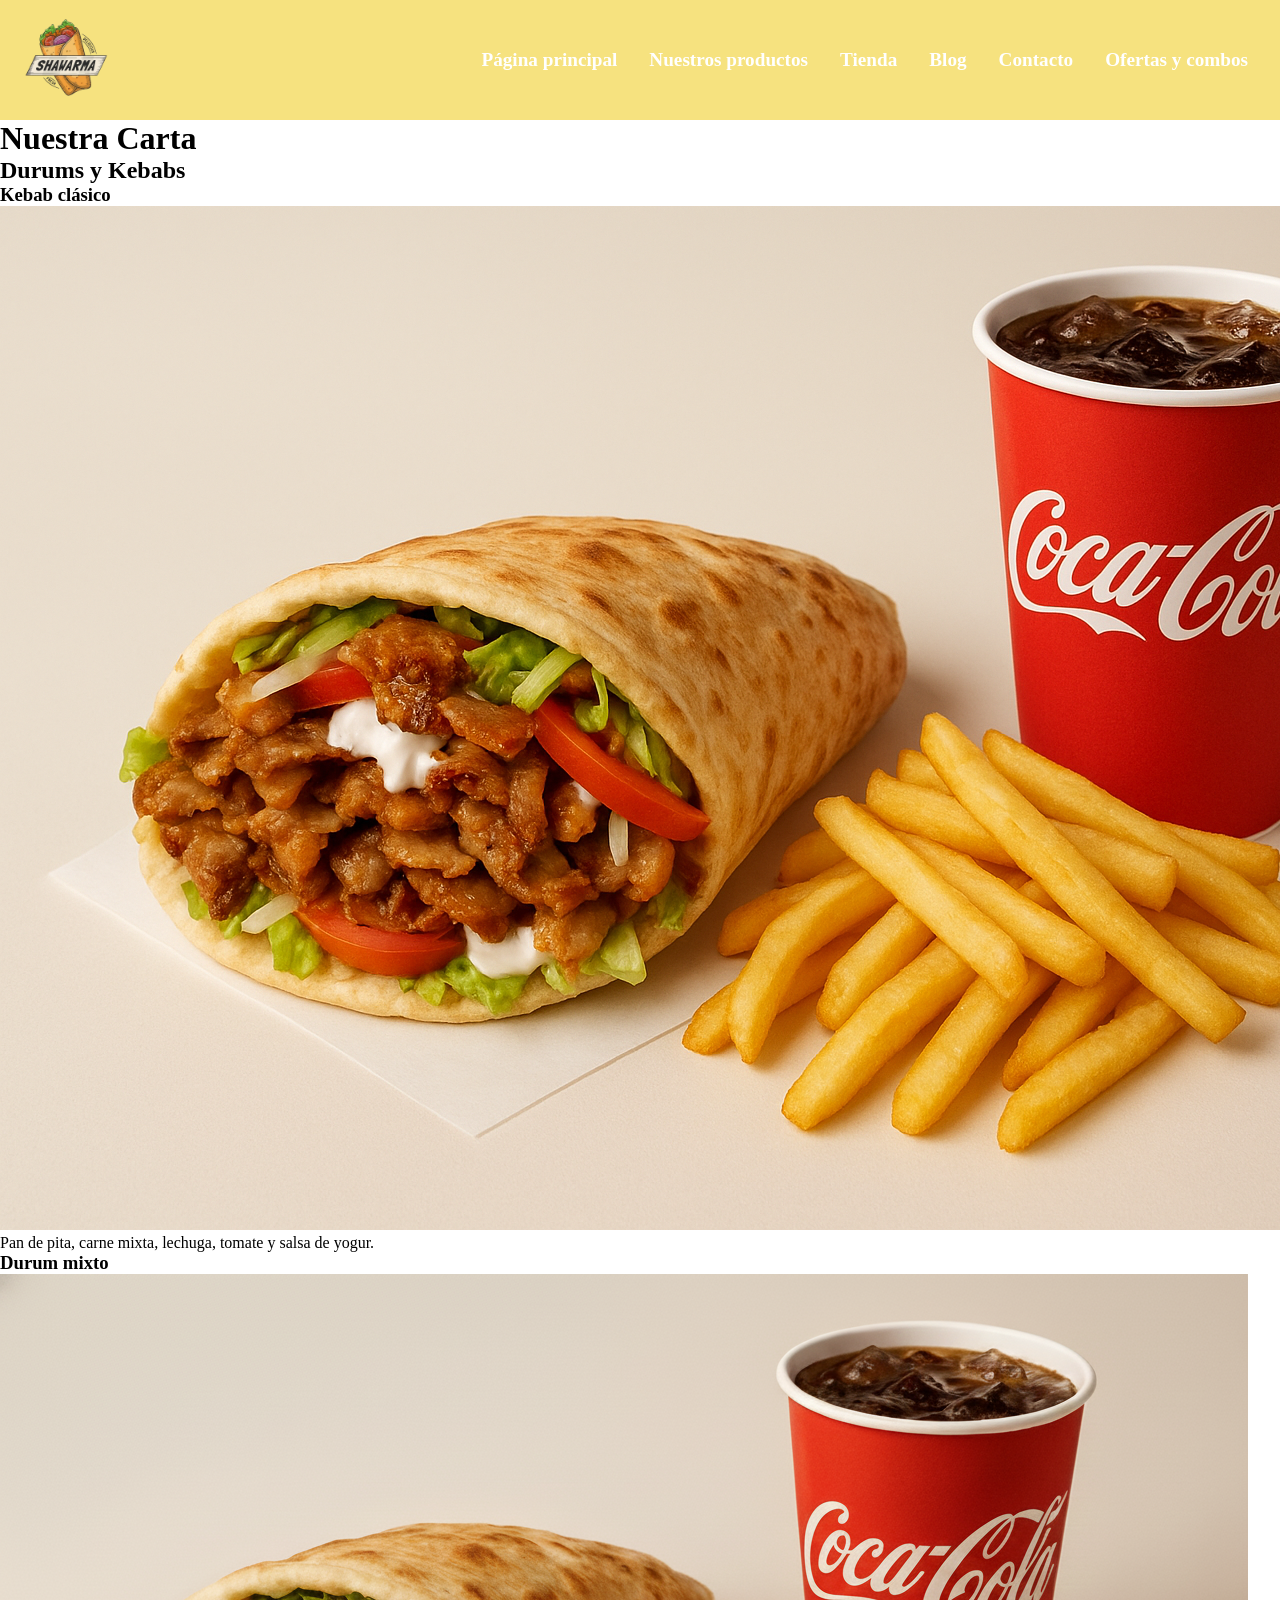
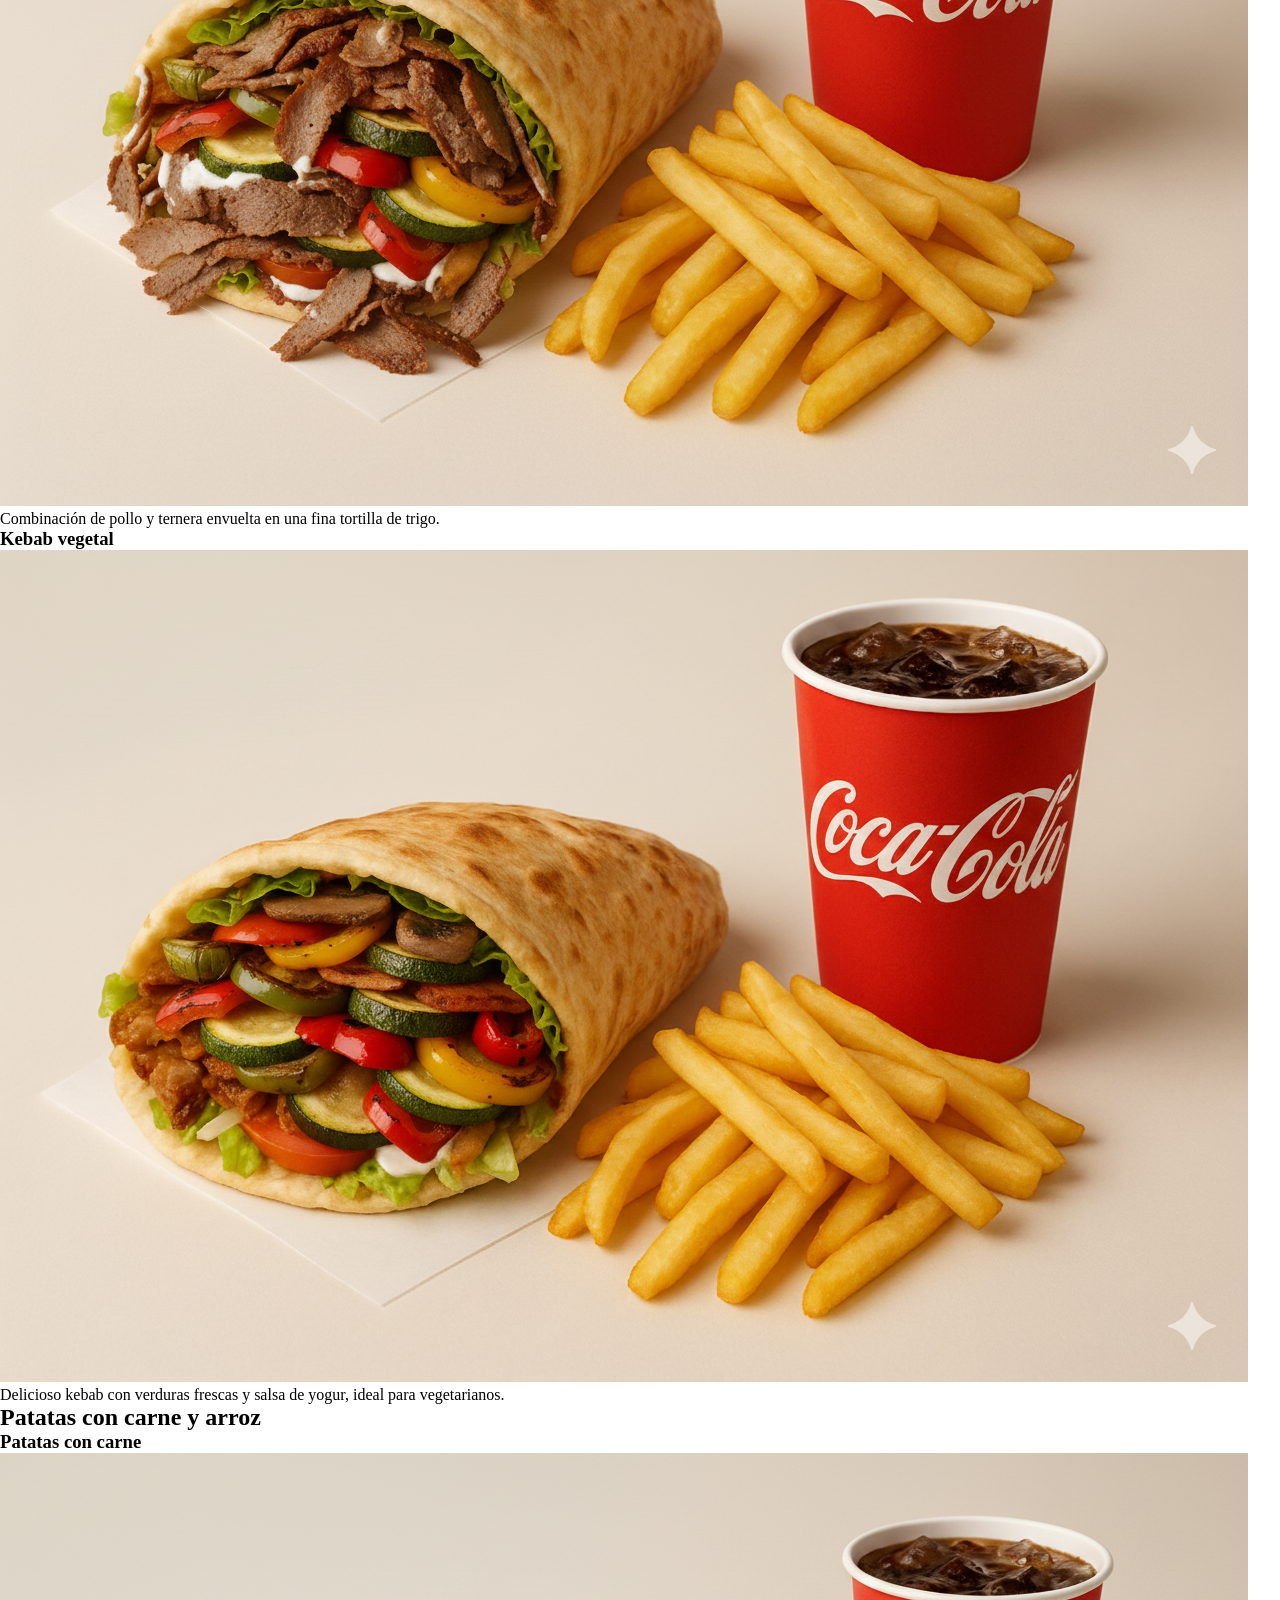
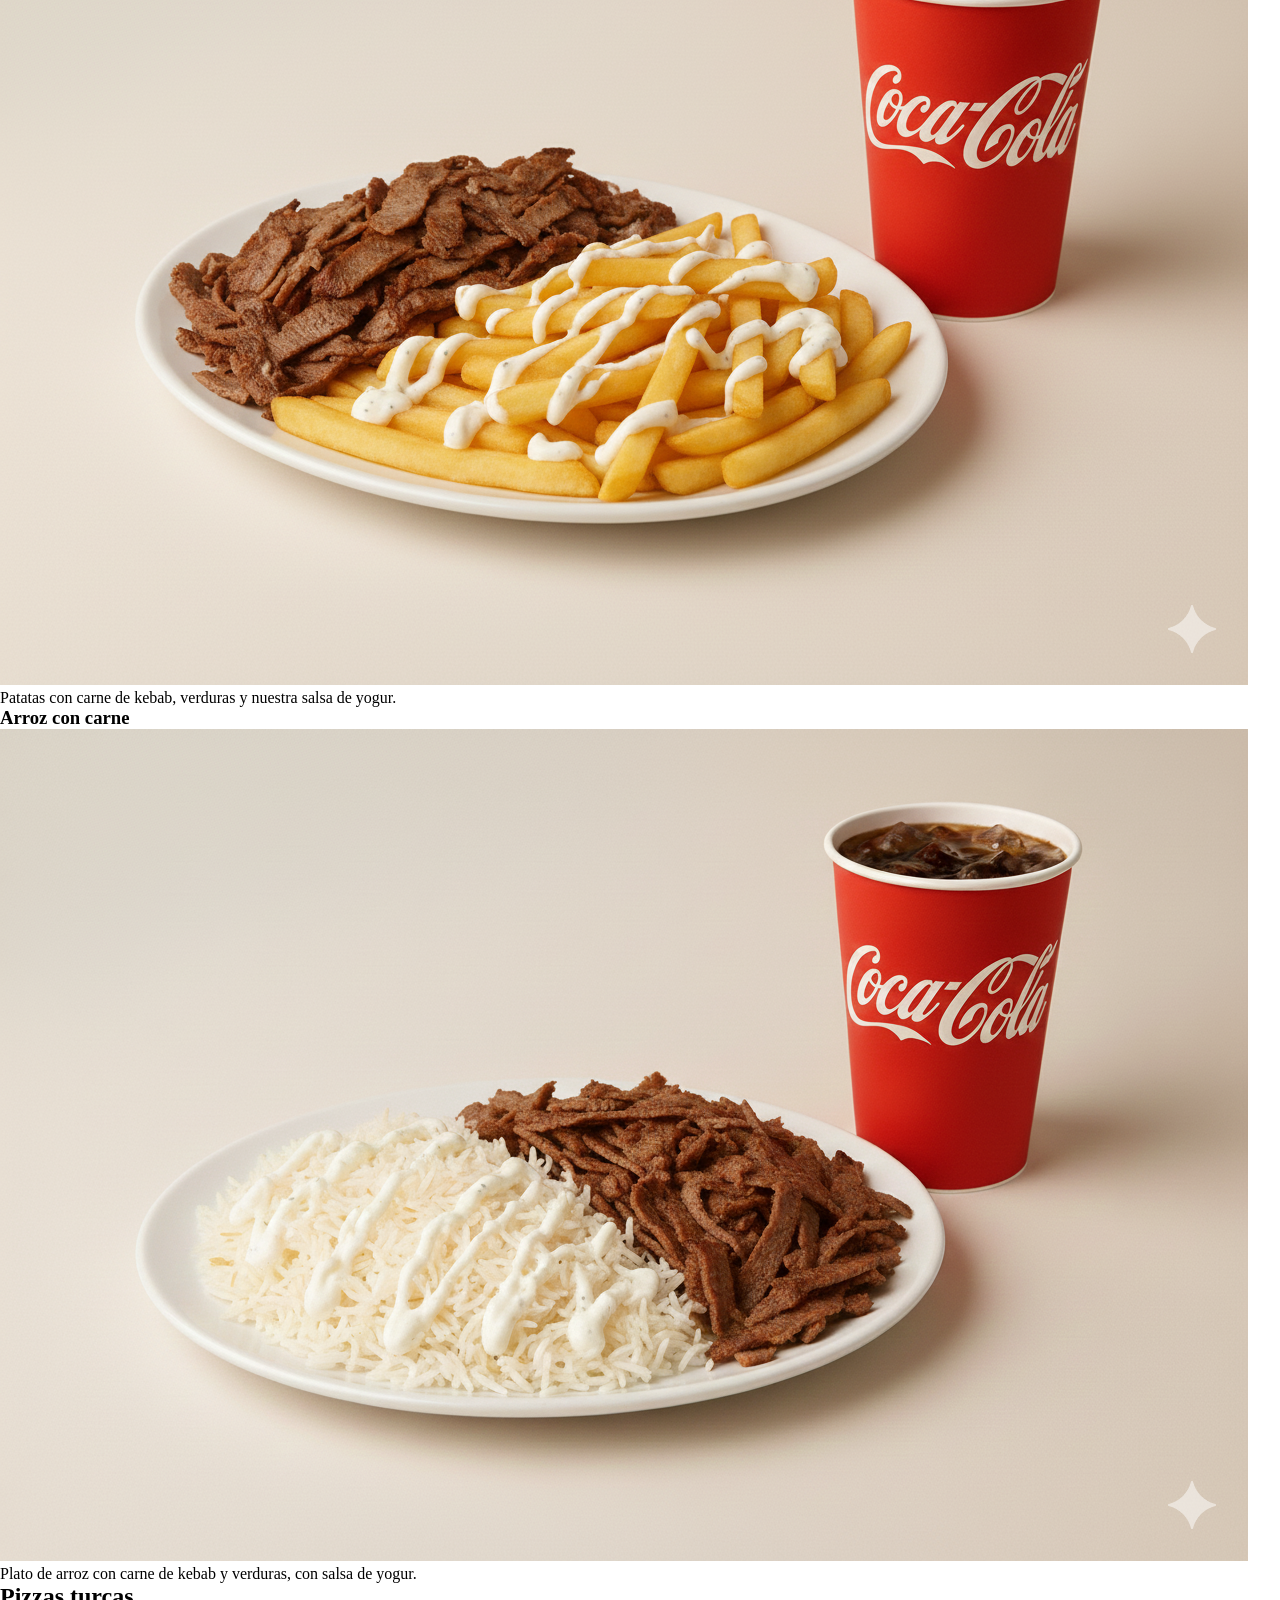
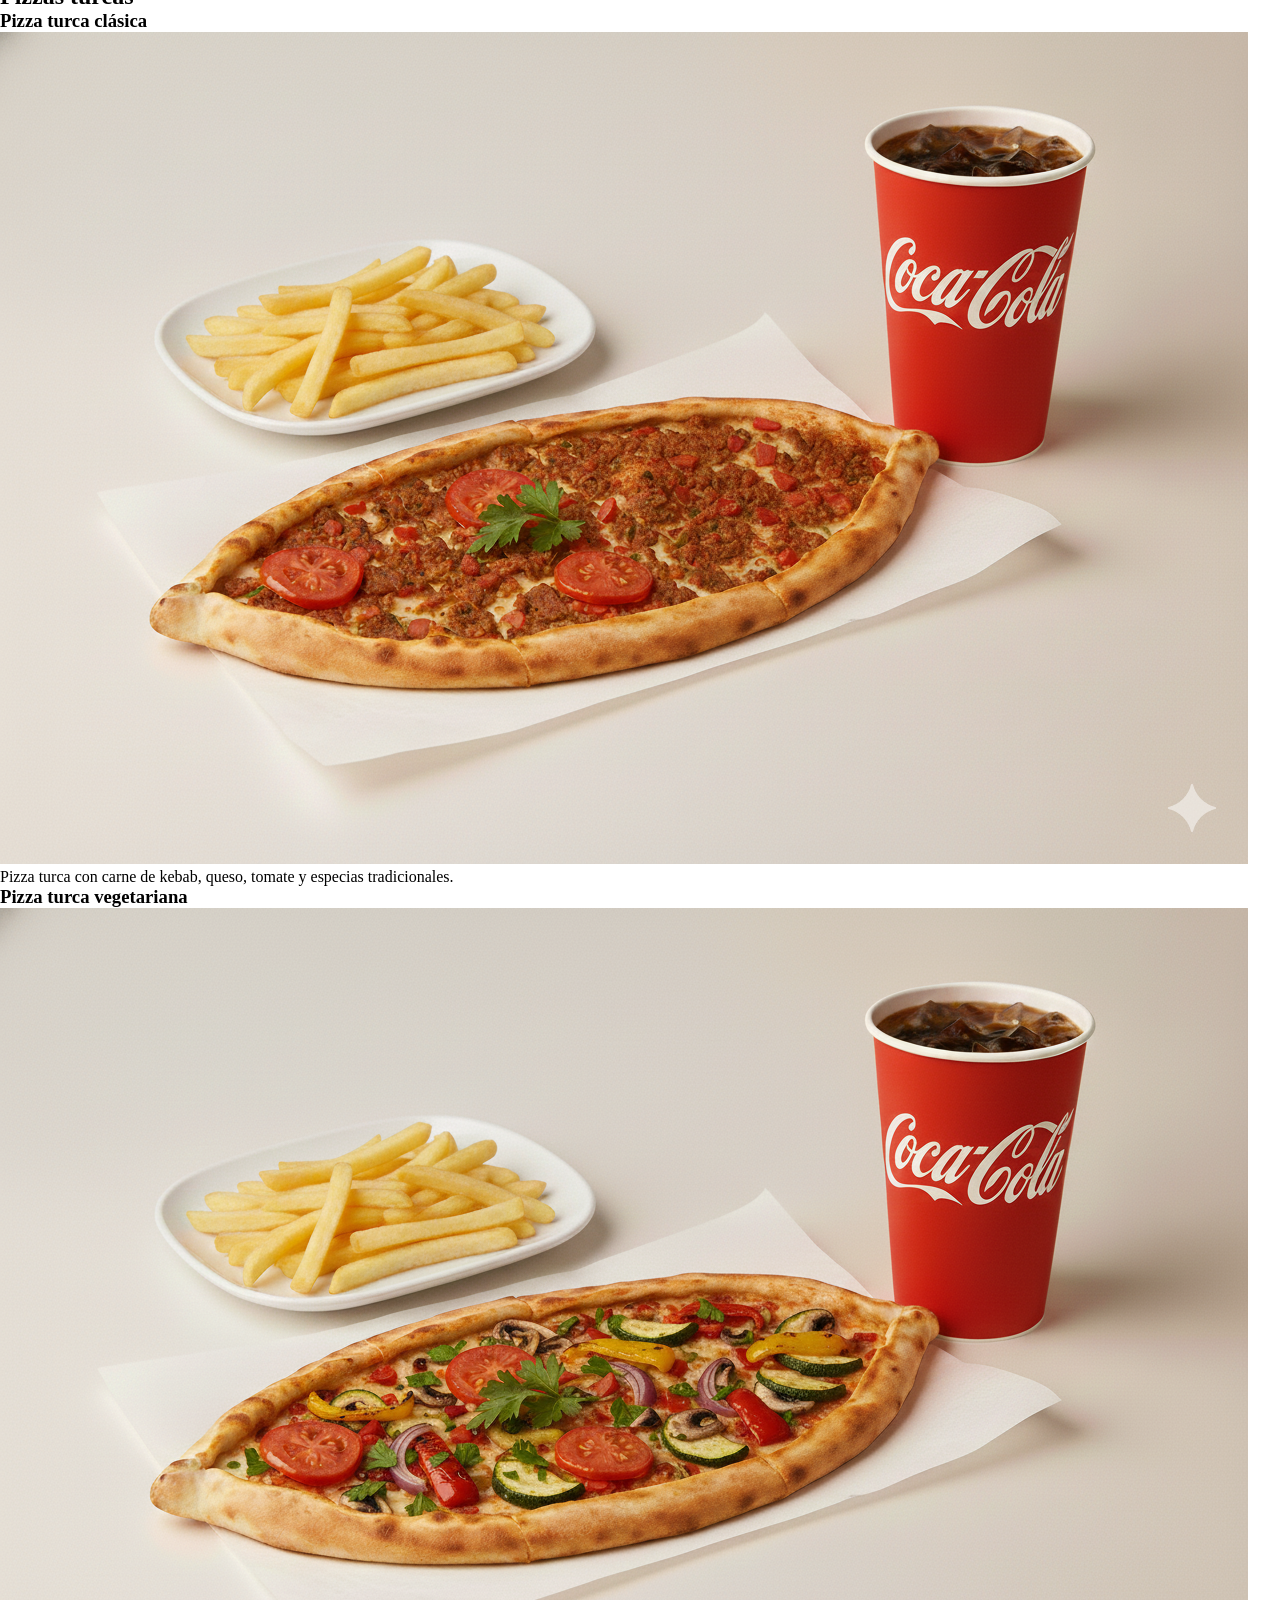
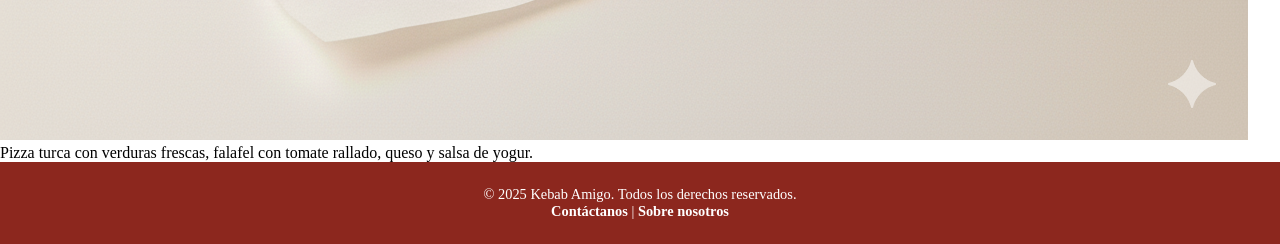
==== commit ff229acf: "Imágenes añadidas para hacer BEM" ====
--- a/carta-menu.html
+++ b/carta-menu.html
@@ -33,19 +33,19 @@
             <h2>Durums y Kebabs</h2>
             <article>
                 <h3>Kebab clásico</h3>
-                <img src="assets/img/pita-pollo.jpg" alt="Kebab clásico">
+                <img src="assets/img/Kebab, Patatas y Coca-Cola.png" alt="Kebab clásico">
                 <p>Pan de pita, carne mixta, lechuga, tomate y salsa de yogur.</p>
             </article>
 
             <article>
                 <h3>Durum mixto</h3>
-                <img src="assets/img/durum-pollo.jpg" alt="Durum mixto">
+                <img src="assets/img/menu-durum.png" alt="Durum mixto">
                 <p>Combinación de pollo y ternera envuelta en una fina tortilla de trigo.</p>
             </article>
 
             <article>
                 <h3>Kebab vegetal</h3>
-                <img src="assets/img/kebab-vege.jpg" alt="Kebab vegetal">
+                <img src="assets/img/kebab-vege.png" alt="Kebab vegetal">
                 <p>Delicioso kebab con verduras frescas y salsa de yogur, ideal para vegetarianos.</p>
             </article>
         </section>
@@ -54,13 +54,13 @@
             <h2>Patatas con carne y arroz</h2>
             <article>
                 <h3>Patatas con carne</h3>
-                <img src="assets/img/kebab-patatas.jpg" alt="Patatas con carne">
+                <img src="assets/img/patatas-carne.png" alt="Patatas con carne">
                 <p>Patatas con carne de kebab, verduras y nuestra salsa de yogur.</p>
             </article>
 
             <article>
                 <h3>Arroz con carne</h3>
-                <img src="assets/img/arroz-carne.jpg" alt="Arroz con carne">
+                <img src="assets/img/arroz-carne.png" alt="Arroz con carne">
                 <p>Plato de arroz con carne de kebab y verduras, con salsa de yogur.</p>
             </article>
         </section>
@@ -69,13 +69,13 @@
             <h2>Pizzas turcas</h2>
             <article>
                 <h3>Pizza turca clásica</h3>
-                <img src="assets/img/pizza-kebab.jpg" alt="Pizza turca clásica">
+                <img src="assets/img/menu-pizza.png" alt="Pizza turca clásica">
                 <p>Pizza turca con carne de kebab, queso, tomate y especias tradicionales.</p>
             </article>
             
             <article>
                 <h3>Pizza turca vegetariana</h3>
-                <img src="assets/img/pizza-vege.jpg" alt="Pizza turca vegetariana">
+                <img src="assets/img/menu_pizza-verdura.png" alt="Pizza turca vegetariana">
                 <p>Pizza turca con verduras frescas, falafel con tomate rallado, queso y salsa de yogur.</p>
             </article>
         </section>
--- a/assets/css/style.css
+++ b/assets/css/style.css
@@ -43,6 +43,12 @@
 .cabecera__logo img {
     width: 100px;
     height: auto;
+    transition: transform 0.3s;
+}
+
+
+.cabecera__logo img:hover {
+    transform: translateY(-3px);
 }
 
 
@@ -59,11 +65,13 @@
     font-weight: bold;
     padding: 0.5rem 1rem;
     color: var(--color-blanco);
+    transition: transform 0.3s, color 0.3s;
 }
 
 
 .menu__opcion:hover {
     color: var(--color-primario);
+    transform: translateY(-3px);
 }
 
 
@@ -116,21 +124,21 @@
 }
 
 .inicio__descripcion {
-    color: var(--color-blanco);
     line-height: 1.6;
     max-width: 700px;
     margin: 0.5rem auto;
     font-size: 1.1rem;
+    color: var(--color-blanco);
 }
 
 
 .destacados {
-    padding: 2rem;
-    background-color: var(--color-primario); 
+    padding: 2rem; 
     display: grid;
     grid-template-columns: repeat(3, 1fr);
     gap: 2rem;
     border-radius: 12px;
+    background-color: var(--color-primario);
 }
 
 
@@ -146,6 +154,7 @@
     background-color: var(--color-blanco);  
     padding: 1rem;
     border-radius: 10px;
+    transition: transform 0.3s;
 }
 
 .destacado__imagen {
@@ -167,6 +176,83 @@
     line-height: 1.4;
 }
 
-
-
-
+.destacado:hover {
+    transform: translateY(-5px);
+}
+
+.ofertas {
+    background-color: var(--color-primario);
+    padding: 3rem 2rem;
+    border-radius: 12px;
+    margin: 2rem auto;
+    max-width: 900px;
+    text-align: center;
+    box-shadow: 0 6px 15px rgba(0,0,0,0.2);
+}
+
+.ofertas__titulo {
+    font-size: 2.5rem;
+    font-family: Georgia, serif;
+    color: var(--color-blanco);
+    margin-bottom: 2rem;
+    text-shadow: 1px 1px 4px rgba(0,0,0,0.3);
+}
+
+.ofertas__lista {
+    list-style: none;
+    padding: 0;
+    display: grid;
+    grid-template-columns: repeat(auto-fit, minmax(250px, 1fr));
+    gap: 2rem;
+}
+
+.ofertas__item {
+    background-color: var(--color-blanco);
+    border-radius: 10px;
+    padding: 1rem;
+    color: var(--color-oscuro);
+    text-align: center;
+    display: flex;
+    flex-direction: column;
+    align-items: center;
+    transition: transform 0.3s;
+}
+
+.ofertas__item:hover {
+    transform: translateY(-5px);
+}
+
+.ofertas__imagen {
+    width: 100%;
+    height: 180px;
+    object-fit: cover;
+    border-radius: 8px;
+    margin-top: 1rem;
+}
+
+.ofertas__precio {
+    font-weight: bold;
+    color: var(--color-primario);
+}
+
+.ofertas__link a {
+    display: inline-block;
+    margin-top: 2rem;
+    padding: 0.7rem 1.5rem;
+    background-color: var(--color-secundario);
+    color: var(--color-blanco);
+    font-weight: bold;
+    border-radius: 8px;
+    transition: background-color 0.3s, transform 0.3s;
+}
+
+.ofertas__link a:hover {
+    background-color: #f0d84f; /*Para que resalte el botón*/
+    transform: scale(1.05);
+}
+
+
+
+
+
+
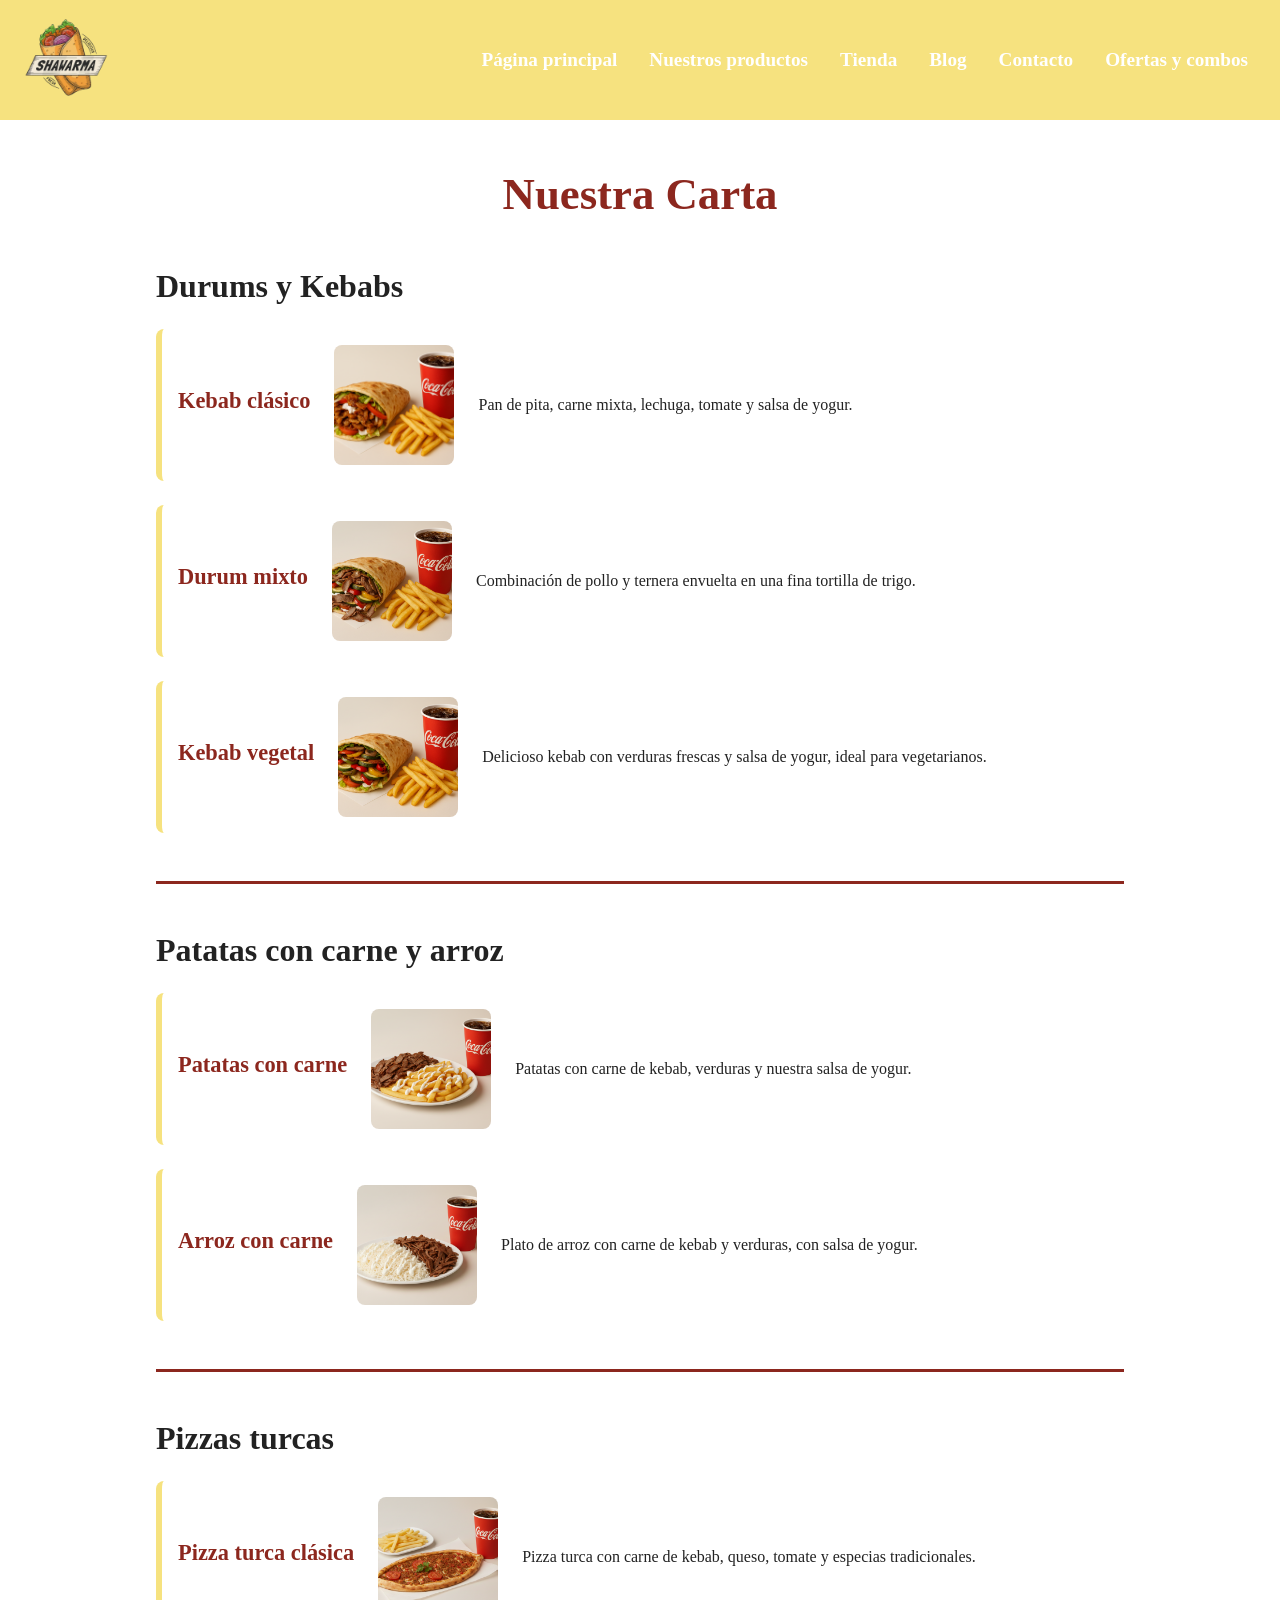
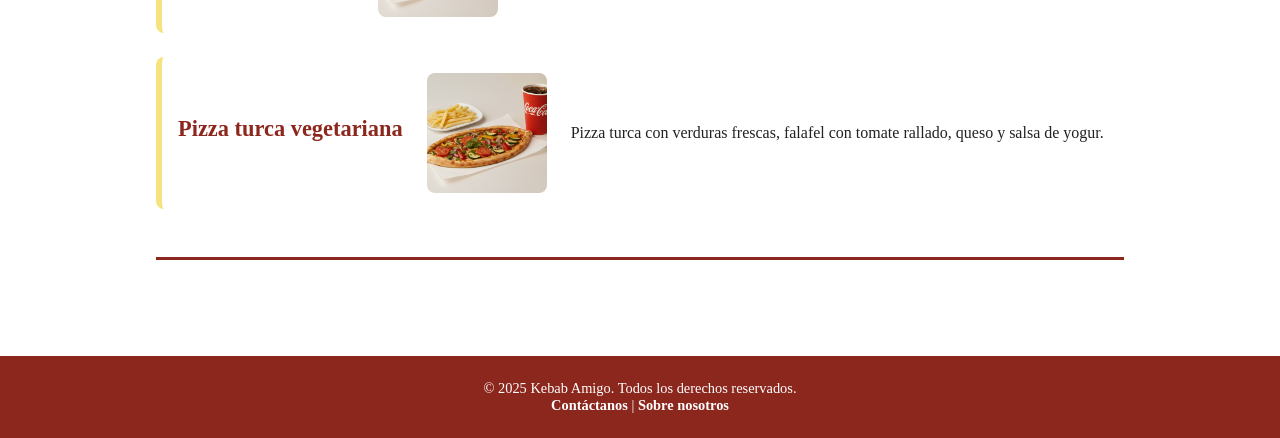
==== commit 2cc4f6cc: "Css del formulario terminado" ====
--- a/carta-menu.html
+++ b/carta-menu.html
@@ -26,57 +26,57 @@
         </nav>
     </header>
 
-    <main>
-        <h1>Nuestra Carta</h1>
+    <main class="carta">
+        <h1 class="carta__titulo">Nuestra Carta</h1>
 
-        <section>
-            <h2>Durums y Kebabs</h2>
-            <article>
-                <h3>Kebab clásico</h3>
-                <img src="assets/img/Kebab, Patatas y Coca-Cola.png" alt="Kebab clásico">
-                <p>Pan de pita, carne mixta, lechuga, tomate y salsa de yogur.</p>
+        <section class="categoria categoria--kebab">
+            <h2 class="categoria__titulo">Durums y Kebabs</h2>
+            <article class="plato">
+                <h3 class="plato__titulo">Kebab clásico</h3>
+                <img class="plato__imagen" src="assets/img/Kebab-Patatas-Coca-Cola.png" alt="Kebab clásico">
+                <p class="plato__descripcion">Pan de pita, carne mixta, lechuga, tomate y salsa de yogur.</p>
             </article>
 
-            <article>
-                <h3>Durum mixto</h3>
-                <img src="assets/img/menu-durum.png" alt="Durum mixto">
-                <p>Combinación de pollo y ternera envuelta en una fina tortilla de trigo.</p>
+            <article class="plato">
+                <h3 class="plato__titulo">Durum mixto</h3>
+                <img class="plato__imagen" src="assets/img/menu-durum.png" alt="Durum mixto">
+                <p class="plato__descripcion">Combinación de pollo y ternera envuelta en una fina tortilla de trigo.</p>
             </article>
 
-            <article>
-                <h3>Kebab vegetal</h3>
-                <img src="assets/img/kebab-vege.png" alt="Kebab vegetal">
-                <p>Delicioso kebab con verduras frescas y salsa de yogur, ideal para vegetarianos.</p>
+            <article class="plato">
+                <h3 class="plato__titulo">Kebab vegetal</h3>
+                <img class="plato__imagen" src="assets/img/kebab-vege.png" alt="Kebab vegetal">
+                <p class="plato__descripcion">Delicioso kebab con verduras frescas y salsa de yogur, ideal para vegetarianos.</p>
             </article>
         </section>
 
-        <section>
-            <h2>Patatas con carne y arroz</h2>
-            <article>
-                <h3>Patatas con carne</h3>
-                <img src="assets/img/patatas-carne.png" alt="Patatas con carne">
-                <p>Patatas con carne de kebab, verduras y nuestra salsa de yogur.</p>
+        <section class="categoria categoria--patatas-arroz">
+            <h2 class="categoria__titulo">Patatas con carne y arroz</h2>
+            <article class="plato">
+                <h3 class="plato__titulo">Patatas con carne</h3>
+                <img class="plato__imagen" src="assets/img/patatas-carne.png" alt="Patatas con carne">
+                <p class="plato__descripcion">Patatas con carne de kebab, verduras y nuestra salsa de yogur.</p>
             </article>
 
-            <article>
-                <h3>Arroz con carne</h3>
-                <img src="assets/img/arroz-carne.png" alt="Arroz con carne">
-                <p>Plato de arroz con carne de kebab y verduras, con salsa de yogur.</p>
+            <article class="plato">
+                <h3 class="plato__titulo">Arroz con carne</h3>
+                <img class="plato__imagen" src="assets/img/arroz-carne.png" alt="Arroz con carne">
+                <p class="plato__descripcion">Plato de arroz con carne de kebab y verduras, con salsa de yogur.</p>
             </article>
         </section>
 
-        <section>
-            <h2>Pizzas turcas</h2>
-            <article>
-                <h3>Pizza turca clásica</h3>
-                <img src="assets/img/menu-pizza.png" alt="Pizza turca clásica">
-                <p>Pizza turca con carne de kebab, queso, tomate y especias tradicionales.</p>
+        <section class="categoria categoria--pizzas">
+            <h2 class="categoria__titulo">Pizzas turcas</h2>
+            <article class="plato">
+                <h3 class="plato__titulo">Pizza turca clásica</h3>
+                <img class="plato__imagen" src="assets/img/menu-pizza.png" alt="Pizza turca clásica">
+                <p class="plato__descripcion">Pizza turca con carne de kebab, queso, tomate y especias tradicionales.</p>
             </article>
             
-            <article>
-                <h3>Pizza turca vegetariana</h3>
-                <img src="assets/img/menu_pizza-verdura.png" alt="Pizza turca vegetariana">
-                <p>Pizza turca con verduras frescas, falafel con tomate rallado, queso y salsa de yogur.</p>
+            <article class="plato">
+                <h3 class="plato__titulo">Pizza turca vegetariana</h3>
+                <img class="plato__imagen" src="assets/img/menu_pizza-verdura.png" alt="Pizza turca vegetariana">
+                <p class="plato__descripcion">Pizza turca con verduras frescas, falafel con tomate rallado, queso y salsa de yogur.</p>
             </article>
         </section>
     </main>
--- a/assets/css/style.css
+++ b/assets/css/style.css
@@ -103,9 +103,9 @@
 
 
 
-/* =========================
-    BLOQUE PRINCIPAL (MAIN)
-   ========================= */
+/* ==============================
+    BLOQUE PRINCIPAL INDEX(MAIN)
+   ============================== */
 
 .inicio {
     background-color: var(--color-primario); 
@@ -253,6 +253,230 @@
 
 
 
-
-
-
+/* ==================================
+    BLOQUE PRINCIPAL PRODUCTOS(MAIN)
+   ================================== */
+
+
+.carta {
+    max-width: 1000px;
+    margin: 2rem auto;
+    padding: 1rem;
+}
+
+.carta__titulo {
+    text-align: center;
+    font-family: Georgia, serif;
+    font-size: 2.8rem;
+    margin-bottom: 3rem;
+    color: var(--color-primario);
+}
+
+.categoria {
+    margin-bottom: 3rem;
+    padding-bottom: 1.5rem;
+    border-bottom: 3px solid;
+    border-bottom-color: var(--color-primario);
+}
+
+.categoria__titulo {
+    font-size: 2rem;
+    margin-bottom: 1.5rem;
+    font-family: Georgia, serif;
+    color: var(--color-oscuro);
+}
+
+.plato {
+    display: flex;
+    align-items: center;
+    gap: 1.5rem;
+    margin: 1.5rem 0;
+    padding: 1rem;
+    border-left: 6px solid;
+    border-radius: 8px;
+    transition: background-color 0.3s;
+    background-color: var(--color-blanco);
+    border-left-color: var(--color-secundario);
+}
+
+.plato:hover {
+    background-color: var(--color-secundario)
+}
+
+.plato__imagen {
+    width: 120px;
+    height: 120px;
+    object-fit: cover;
+    border-radius: 8px;
+}
+
+.plato__titulo {
+    margin-bottom: 0.5rem;
+    font-size: 1.4rem;
+    color: var(--color-primario);
+}
+
+.plato__descripcion {
+    line-height: 1.4;
+    color: var(--color-oscuro);
+}
+
+
+/* ==============================
+    BLOQUE PRINCIPAL FORMULARIO(MAIN)
+   ============================== */
+
+
+.formulario {
+    max-width: 700px;
+    margin: 2rem auto;
+    padding: 2rem;
+    border-radius: 12px;
+    background-color: var(--color-secundario); 
+    box-shadow: 0 4px 12px rgba(0,0,0,0.15);
+}
+
+.formulario__titulo {
+    text-align: center;
+    font-family: Georgia, serif;
+    font-size: 2.5rem;
+    margin-bottom: 2rem;
+    color: var(--color-primario);
+}
+
+.formulario__grupo {
+    margin-bottom: 1.5rem;
+    padding: 1rem;
+    border: 2px solid var(--color-primario); 
+    border-radius: 8px;
+    background-color: var(--color-blanco); 
+}
+
+.formulario__legend {
+    font-weight: bold;
+    padding: 0 0.5rem;
+    color: var(--color-primario);
+}
+
+.formulario__label {
+    display: block;
+    margin-bottom: 0.3rem;
+    font-weight: bold;
+    color: var(--color-oscuro);
+}
+
+.formulario__input,
+.formulario__select {
+    width: 100%;
+    padding: 0.5rem;
+    border-radius: 6px;
+    border: 1px solid var(--color-primario); 
+    margin-bottom: 1rem;
+    font-size: 1rem;
+    color: var(--color-oscuro);
+    background-color: var(--color-blanco);  
+}
+
+.formulario__boton {
+    padding: 0.7rem 1.5rem;
+    border-radius: 8px;
+    font-weight: bold;
+    cursor: pointer;
+    transition: background-color 0.3s, transform 0.3s;
+}
+
+.formulario__boton--submit {
+    background-color: var(--color-primario);
+    color: var(--color-blanco);
+}
+
+.formulario__boton--submit:hover {
+    transform: translateY(-3px);
+    background-color: var(--color-secundario);
+}
+
+.formulario__boton--reset {
+    background-color: var(--color-primario);  
+    color: var(--color-blanco);  
+}
+
+.formulario__boton--reset:hover {
+    transform: translateY(-3px);
+    background-color: var(--color-secundario);
+}
+
+
+.seccion-destacados {
+    max-width: 900px;
+    margin: 2rem auto;
+    padding: 2rem;
+    border-radius: 12px;
+    background-color: var(--color-primario);
+    text-align: center;
+}
+
+.seccion-destacados__titulo {
+    font-size: 2rem;
+    margin-bottom: 1.5rem;
+    font-family: Georgia, serif;
+    color: var(--color-blanco);
+}
+
+.seccion-destacados__lista {
+    list-style: none;
+    display: flex;
+    justify-content: center;
+    gap: 2rem;
+    margin-bottom: 1rem;
+    padding: 0;
+}
+
+.seccion-destacados__item {
+    background-color: var(--color-secundario); 
+    padding: 1rem 1.5rem;
+    border-radius: 8px;
+    font-weight: bold;
+    color: var(--color-oscuro);
+    transition: transform 0.3s;
+}
+
+.seccion-destacados__item:hover {
+    transform: translateY(-5px);
+}
+
+.seccion-destacados__descripcion {
+    color: var(--color-blanco);
+    line-height: 1.5;
+}
+
+
+.seccion-consejos {
+    max-width: 900px;
+    margin: 2rem auto;
+    padding: 2rem;
+    border-radius: 12px;
+    background-color: var(--color-secundario);
+}
+
+.seccion-consejos__titulo {
+    font-size: 2rem;
+    margin-bottom: 1rem;
+    font-family: Georgia, serif;
+    color: var(--color-primario);
+    text-align: center;
+}
+
+.seccion-consejos__parrafo {
+    line-height: 1.6;
+    margin-bottom: 1rem;
+    color: var(--color-oscuro);
+}
+
+.seccion-destacados__item a {
+    color: var(--color-oscuro);
+    text-decoration: none;
+}
+
+.seccion-destacados__item a:hover {
+    color: var(--color-blanco);
+}
